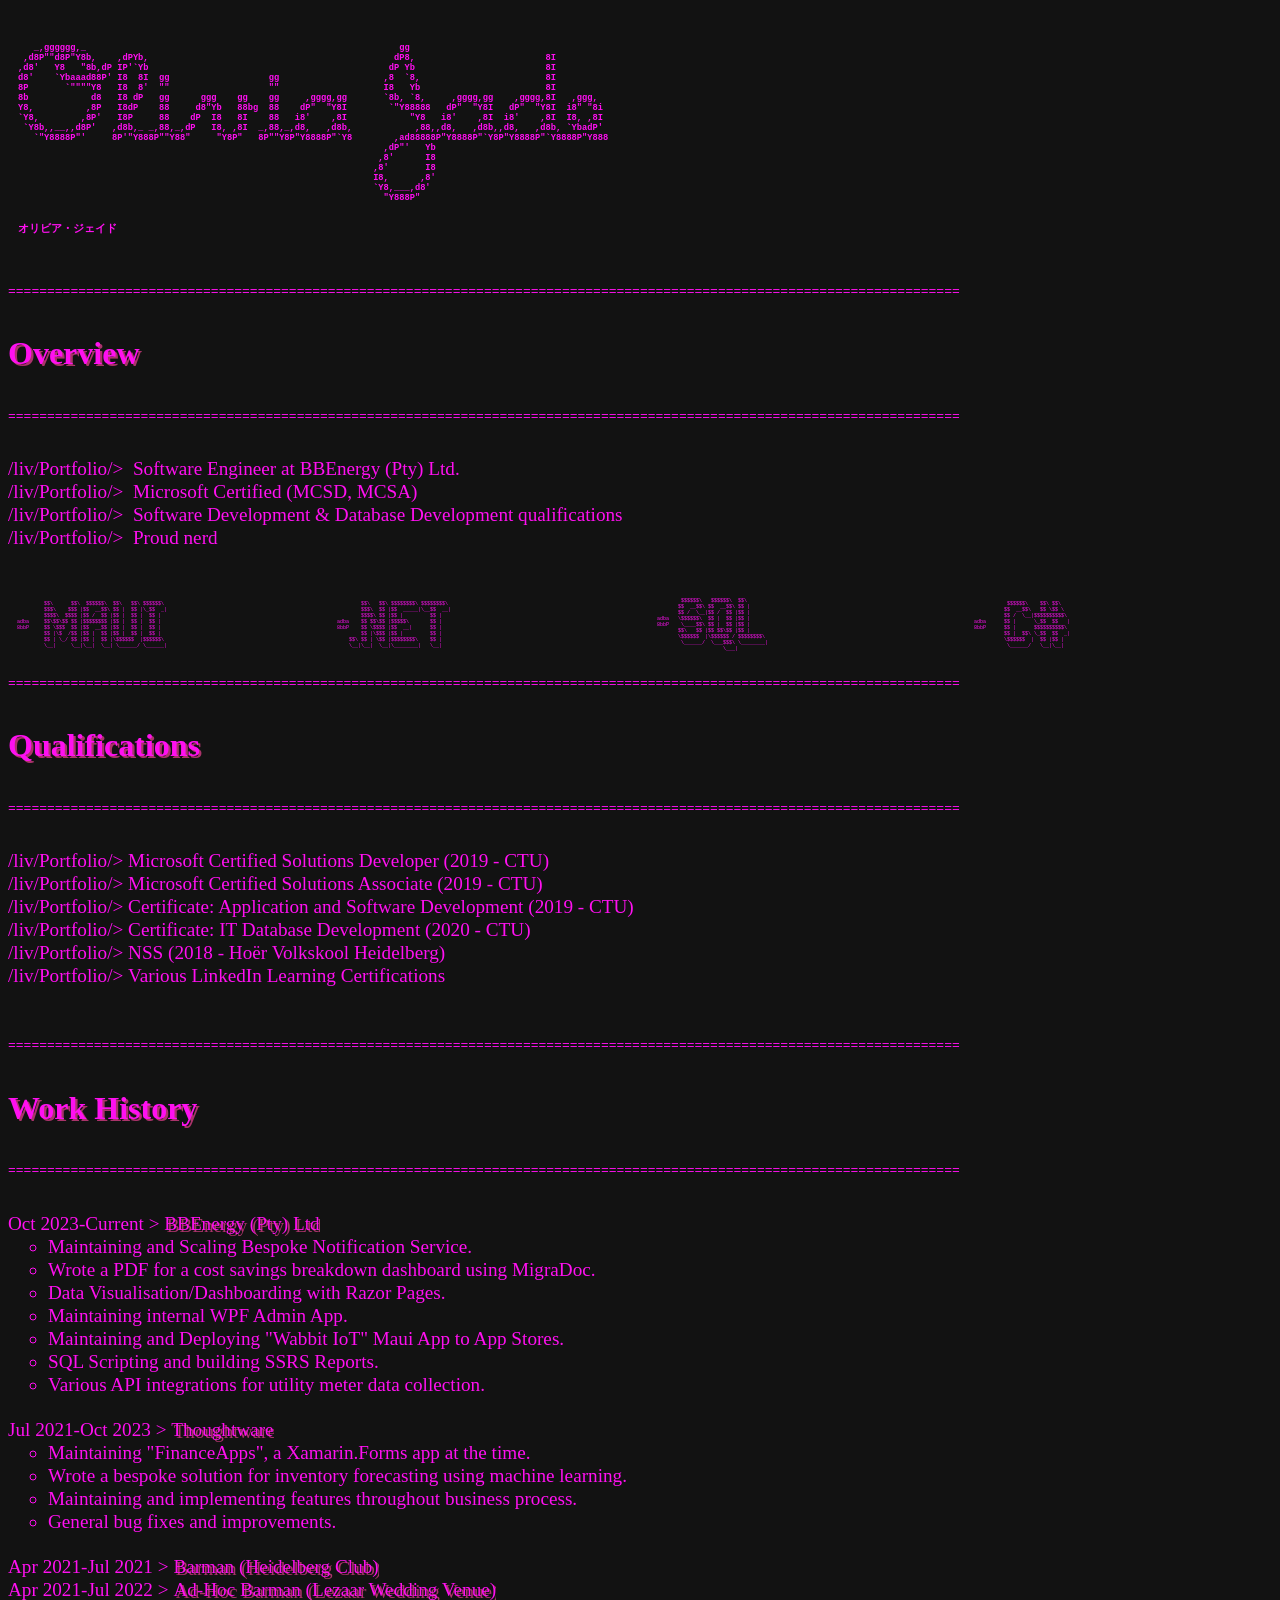
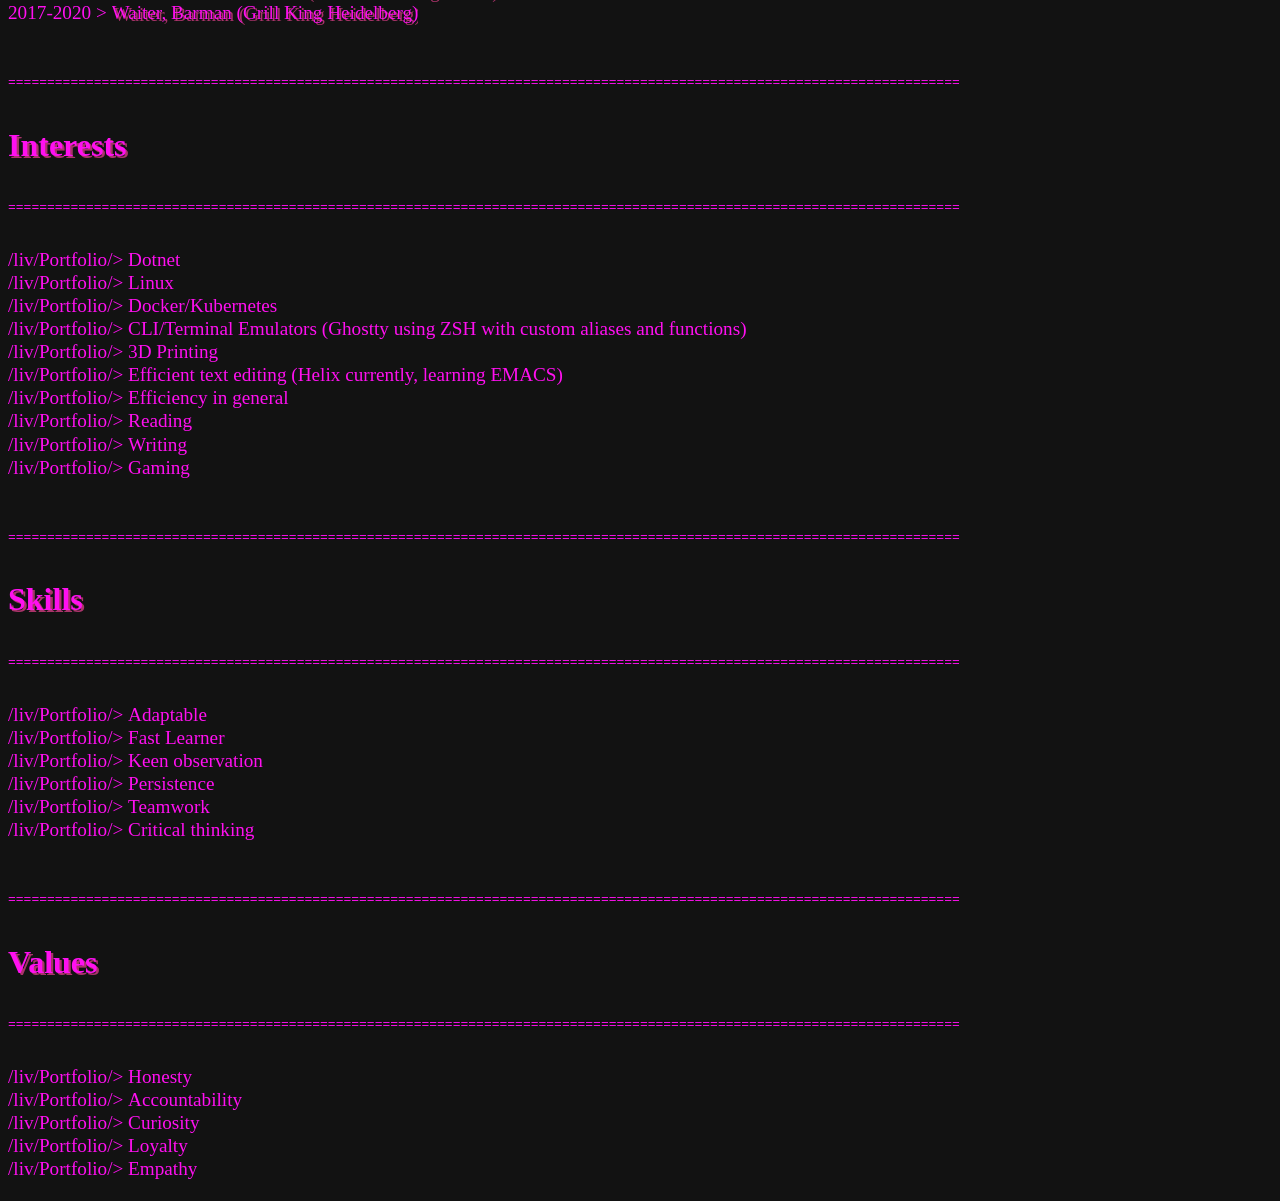
==== index.html @ 60d25ec3 "Updated Portfolio" ====
<html xmlns="http://www.w3.org/1999/html">
  <meta charset="utf-8">
  <head>
      <link rel="stylesheet" type="text/css" href="Styles/styles.css">
  </head>
  <body>
  <div class=headerDiv>
      <h6>
          <pre>
   _,gggggg,_                                                            gg                                      
 ,d8P""d8P"Y8b,    ,dPYb,                                               dP8,                         8I          
,d8'   Y8   "8b,dP IP'`Yb                                              dP Yb                         8I          
d8'    `Ybaaad88P' I8  8I  gg                   gg                    ,8  `8,                        8I          
8P       `""""Y8   I8  8'  ""                   ""                    I8   Yb                        8I          
8b            d8   I8 dP   gg      ggg    gg    gg     ,gggg,gg       `8b, `8,     ,gggg,gg    ,gggg,8I   ,ggg,  
Y8,          ,8P   I8dP    88     d8"Yb   88bg  88    dP"  "Y8I        `"Y88888   dP"  "Y8I   dP"  "Y8I  i8" "8i 
`Y8,        ,8P'   I8P     88    dP  I8   8I    88   i8'    ,8I            "Y8   i8'    ,8I  i8'    ,8I  I8, ,8I 
 `Y8b,,__,,d8P'   ,d8b,_ _,88,_,dP   I8, ,8I  _,88,_,d8,   ,d8b,            ,88,,d8,   ,d8b,,d8,   ,d8b, `YbadP' 
   `"Y8888P"'     8P'"Y888P""Y88"     "Y8P"   8P""Y8P"Y8888P"`Y8        ,ad88888P"Y8888P"`Y8P"Y8888P"`Y8888P"Y888
                                                                      ,dP"'   Yb                                 
                                                                     ,8'      I8                                 
                                                                    ,8'       I8                                 
                                                                    I8,      ,8'                                 
                                                                    `Y8,___,d8'                                  
                                                                      "Y888P"                            
          </pre>
<div class="horizontalStackDiv">
   <label> オリビア・ジェイド</label>
</div>
</h6>
    </div>
    <pre>
==========================================================================================================================
        <h1>Overview</h1>
==========================================================================================================================
  </pre>
  <div>
      <ul class="ulMain">
          <li>  <span class="type" style="--i: 0;"><span>
            Software Engineer at BBEnergy (Pty) Ltd.
            </span></span>
          </li>
          <li>
             <span class="type" style="--i: 1;"><span>
               Microsoft Certified (MCSD, MCSA)
             </span></span>
          </li>
          <li>
             <span class="type" style="--i: 2;"><span>
               Software Development & Database Development qualifications
             </span></span>
          </li>
          <li>
              <span class="type" style="--i: 3;">
                  <span>
                      Proud nerd
                  </span>
              </span>
          </li>
      </ul>
  </div>
    </br>

    <div class="horizontalStackDiv">
        <pre style="font-size: 5px; width: 25vw">

            $$\      $$\  $$$$$$\  $$\   $$\ $$$$$$\ 
            $$$\    $$$ |$$  __$$\ $$ |  $$ |\_$$  _|
            $$$$\  $$$$ |$$ /  $$ |$$ |  $$ |  $$ |  
   adba     $$\$$\$$ $$ |$$$$$$$$ |$$ |  $$ |  $$ |  
   8bbP     $$ \$$$  $$ |$$  __$$ |$$ |  $$ |  $$ |  
            $$ |\$  /$$ |$$ |  $$ |$$ |  $$ |  $$ |  
            $$ | \_/ $$ |$$ |  $$ |\$$$$$$  |$$$$$$\ 
            \__|     \__|\__|  \__| \______/ \______|
        </pre>

        <pre style="font-size: 5px; width: 25vw">

           $$\   $$\ $$$$$$$$\ $$$$$$$$\ 
           $$$\  $$ |$$  _____|\__$$  __|
           $$$$\ $$ |$$ |         $$ |   
   adba    $$ $$\$$ |$$$$$\       $$ |   
   8bbP    $$ \$$$$ |$$  __|      $$ |   
           $$ |\$$$ |$$ |         $$ |   
       $$\ $$ | \$$ |$$$$$$$$\    $$ |   
       \__|\__|  \__|\________|   \__|   
        </pre>

        <pre style="font-size: 5px; width: 25vw">                 
           $$$$$$\   $$$$$$\  $$\       
          $$  __$$\ $$  __$$\ $$ |      
          $$ /  \__|$$ /  $$ |$$ |      
   adba   \$$$$$$\  $$ |  $$ |$$ |      
   8bbP    \____$$\ $$ |  $$ |$$ |      
          $$\   $$ |$$ $$\$$ |$$ |      
          \$$$$$$  |\$$$$$$ / $$$$$$$$\ 
           \______/  \___$$$\ \________|
                         \___|          
        </pre>
        <pre style="font-size: 5px; width: 25vw">

             $$$$$$\    $$\ $$\   
            $$  __$$\   $$ \$$ \  
            $$ /  \__|$$$$$$$$$$\ 
  adba      $$ |      \_$$  $$   |
  8bbP      $$ |      $$$$$$$$$$\ 
            $$ |  $$\ \_$$  $$  _|
            \$$$$$$  |  $$ |$$ |  
             \______/   \__|\__|  
        </pre>                                
    </div>
    </ br>
  <pre>
==========================================================================================================================
        <h1>Qualifications</h1>
==========================================================================================================================
  </pre>
  <div>
      <ul class="ulMain">
          <li><span class="type" style="--i: 5;"><span>Microsoft Certified Solutions Developer (2019 - CTU)</span></span></li>
          <li><span class="type" style="--i: 5;"><span>Microsoft Certified Solutions Associate (2019 - CTU)</span></span></li>
          <li><span class="type" style="--i: 5;"><span>Certificate: Application and Software Development (2019 - CTU)</span></span></li>
          <li><span class="type" style="--i: 5;"><span>Certificate: IT Database Development (2020 - CTU)</span></span></li>
          <li><span class="type" style="--i: 5;"><span>NSS (2018 - Hoër Volkskool Heidelberg)</span></span></li>
          <li><span class="type" style="--i: 5;"><span>Various LinkedIn Learning Certifications</span></span></li>
      </ul>
  </div>
  </br>
  <pre>
==========================================================================================================================
        <h1>Work History</h1>
==========================================================================================================================
  </pre>
  <div>
      <ul class="ulWorkHistory">
          <li style="--w: 'Oct 2023-Current >'; --i: 5">
              <span class="type"><span style="text-shadow: 2.4px 2.4px #AA336A;">BBEnergy (Pty) Ltd</span></span>
              </br>
              <ul style="align-items: center">
                  <li style="--w: ''; --i: 5"><span class="type"><span>Maintaining and Scaling Bespoke Notification Service.</span></span></li>
                  <li style="--w: ''; --i: 5"><span class="type"><span>Wrote a PDF for a cost savings breakdown dashboard using MigraDoc.</span></span></li>
                  <li style="--w: ''; --i: 5"><span class="type"><span>Data Visualisation/Dashboarding with Razor Pages.</span></span></li>
                  <li style="--w: ''; --i: 5"><span class="type"><span>Maintaining internal WPF Admin App.</span></span></li>
                  <li style="--w: ''; --i: 5"><span class="type"><span>Maintaining and Deploying "Wabbit IoT" Maui App to App Stores.</span></span></li>
                  <li style="--w: ''; --i: 5"><span class="type"><span>SQL Scripting and building SSRS Reports.</span></span></li>
                  <li style="--w: ''; --i: 5"><span class="type"><span>Various API integrations for utility meter data collection.</span></span></li>
              </ul>
          </li>
          </br>
          <li style="--w: 'Jul 2021-Oct 2023 >'; --i: 5">
              <span class="type"><span style="text-shadow: 2.4px 2.4px #AA336A;">Thoughtware</span></span>
              </br>
              <ul style="align-items: center">
                  <li style="--w: ''; --i: 5"><span class="type"><span>Maintaining "FinanceApps", a Xamarin.Forms app at the time.</span></span></li>
                  <li style="--w: ''; --i: 5"><span class="type"><span>Wrote a bespoke solution for inventory forecasting using machine learning.</span></span></li>
                  <li style="--w: ''; --i: 5"><span class="type"><span>Maintaining and implementing features throughout business process.</span></span></li>
                  <li style="--w: ''; --i: 5"><span class="type"><span>General bug fixes and improvements.</span></span></li>
              </ul>
          </li>
          </br>
          <li style="--w: 'Apr 2021-Jul 2021 >'; --i: 5">
              <span class="type"><span style="text-shadow: 2.4px 2.4px #AA336A;">Barman (Heidelberg Club)</span></span>
          </li>
          <li style="--w: 'Apr 2021-Jul 2022 >'; --i: 5">
              <span class="type"><span style="text-shadow: 2.4px 2.4px #AA336A;">Ad-Hoc Barman (Lezaar Wedding Venue)</span></span>
          </li>
          <li style="--w: '2017-2020 >'; --i: 5">
              <span class="type"><span style="text-shadow: 2.4px 2.4px #AA336A;">Waiter, Barman (Grill King Heidelberg)</span></span>
          </li>
        </ul>

  </div>
  </br>
  <pre>
==========================================================================================================================
        <h1>Interests</h1>
==========================================================================================================================
  </pre>
  <div>
      <ul class="ulMain">
          <li><span class="type" style="--i: 4;"><span>Dotnet</span></span></li>
          <li><span class="type" style="--i: 4;"><span>Linux</span></span></li>
          <li><span class="type" style="--i: 4;"><span>Docker/Kubernetes</span></span></li>
          <li><span class="type" style="--i: 4;"><span>CLI/Terminal Emulators (Ghostty using ZSH with custom aliases and functions)</span></span></li>
          <li><span class="type" style="--i: 4;"><span>3D Printing</span></span></li>
          <li><span class="type" style="--i: 4;"><span>Efficient text editing (Helix currently, learning EMACS)</span></span></li>
          <li><span class="type" style="--i: 4;"><span>Efficiency in general</span></span></li>
          <li><span class="type" style="--i: 4;"><span>Reading</span></span></li>
          <li><span class="type" style="--i: 4;"><span>Writing</span></span></li>
          <li><span class="type" style="--i: 4;"><span>Gaming</span></span></li>
      </ul>
  </div>
  </br>
    <pre>
==========================================================================================================================
        <h1>Skills</h1>
==========================================================================================================================
  </pre>
  <div>
      <ul class="ulMain">
          <li><span class="type" style="--i: 5;"><span>Adaptable</span></span></li>
          <li><span class="type" style="--i: 5;"><span>Fast Learner</span></span></li>
          <li><span class="type" style="--i: 5;"><span>Keen observation</span></span></li>
          <li><span class="type" style="--i: 5;"><span>Persistence</span></span></li>
          <li><span class="type" style="--i: 5;"><span>Teamwork</span></span></li>
          <li><span class="type" style="--i: 5;"><span>Critical thinking</span></span></li>
      </ul>
  </div>
<br/>
  <pre>
==========================================================================================================================
        <h1>Values</h1>
==========================================================================================================================
  </pre>
  <div>
      <ul class="ulMain">
          <li><span class="type" style="--i: 5;"><span>Honesty</span></span></li>
          <li><span class="type" style="--i: 5;"><span>Accountability</span></span></li>
          <li><span class="type" style="--i: 5;"><span>Curiosity</span></span></li>
          <li><span class="type" style="--i: 5;"><span>Loyalty</span></span></li>
          <li><span class="type" style="--i: 5;"><span>Empathy</span></span></li>
      </ul>
  </div>
  </body>
</html>
---- Styles/styles.css ----
@font-face {
    font-family: dotoBold;
    src: url(Fonts/Doto_Rounded-Bold.ttf);
}

body{
    background-color: #121212;
    color: #FF10F0;
}

h1{
    
    font-family: dotoBold;
    text-shadow: 2.3px 2.3px #AA336A;
}

h6{
    font-family: dotoBold;
   // text-shadow: 5px 5px #AA336A;
}
.ulMain {
    list-style-type: none;
    padding-left: 0;
    font-size: larger;
    font-family: dotoBold
}

.ulMain li::before {
    content: "/liv/Portfolio/> ";
    font-family: dotoBold
}
.ulWorkHistory {
    list-style-type: none;
    padding-left: 0;
    font-size: larger;
    font-family: dotoBold

}

.ulWorkHistory li::before {
    content: var(--w);
    font-family: dotoBold
}

.headerDiv{
    padding: 10px;
}

.horizontalStackDiv{
    display: flex;
    flex-direction: row;
    align-content: center;
    align-items: center;
    width: 100vw;
}

.type {
    display:inline-flex;
}

.type span {
    word-break: break-all;
    height: 1.2em;
    width:0%;
    overflow: hidden;
    animation:t 2s linear forwards;
    animation-delay: calc(var(--i) * 1s);
}
.type span:before {
    content:" ";
    display:inline-block;
}

@keyframes t{
    90%,100% {width:100%}
}
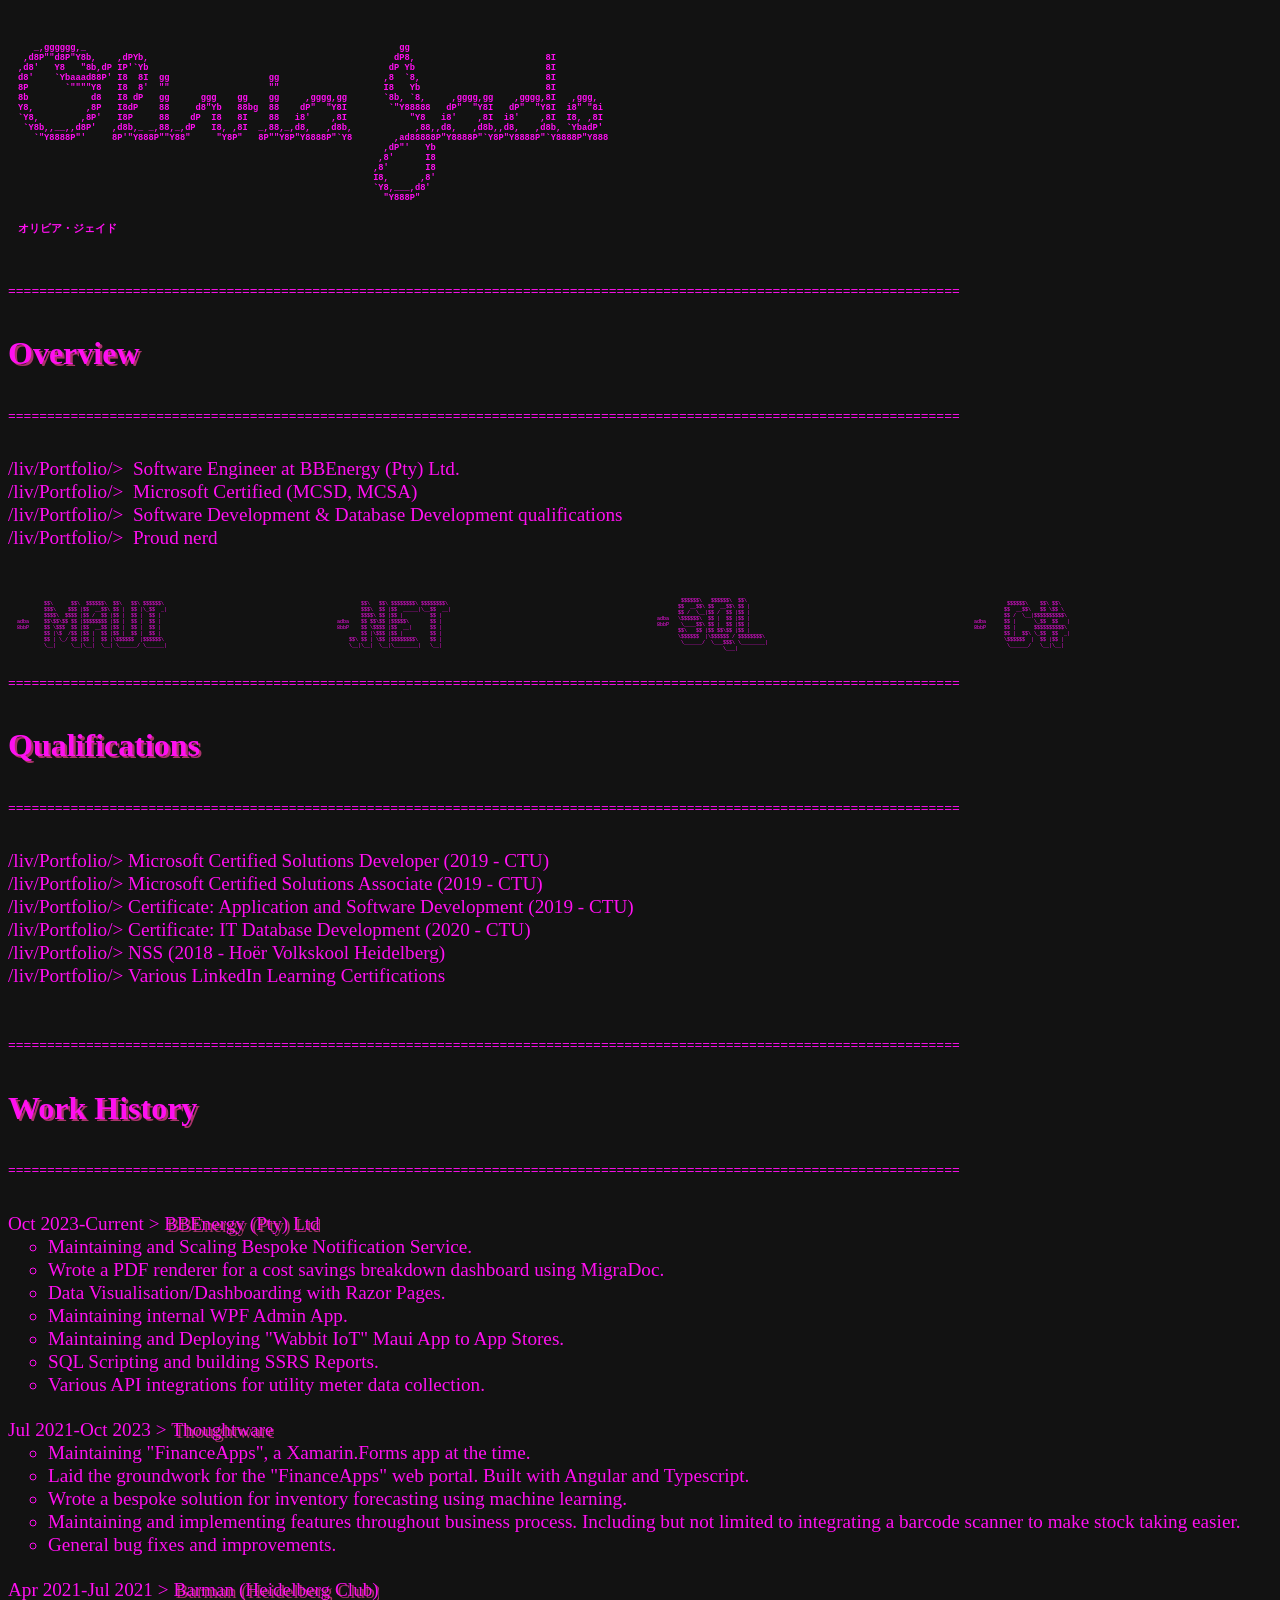
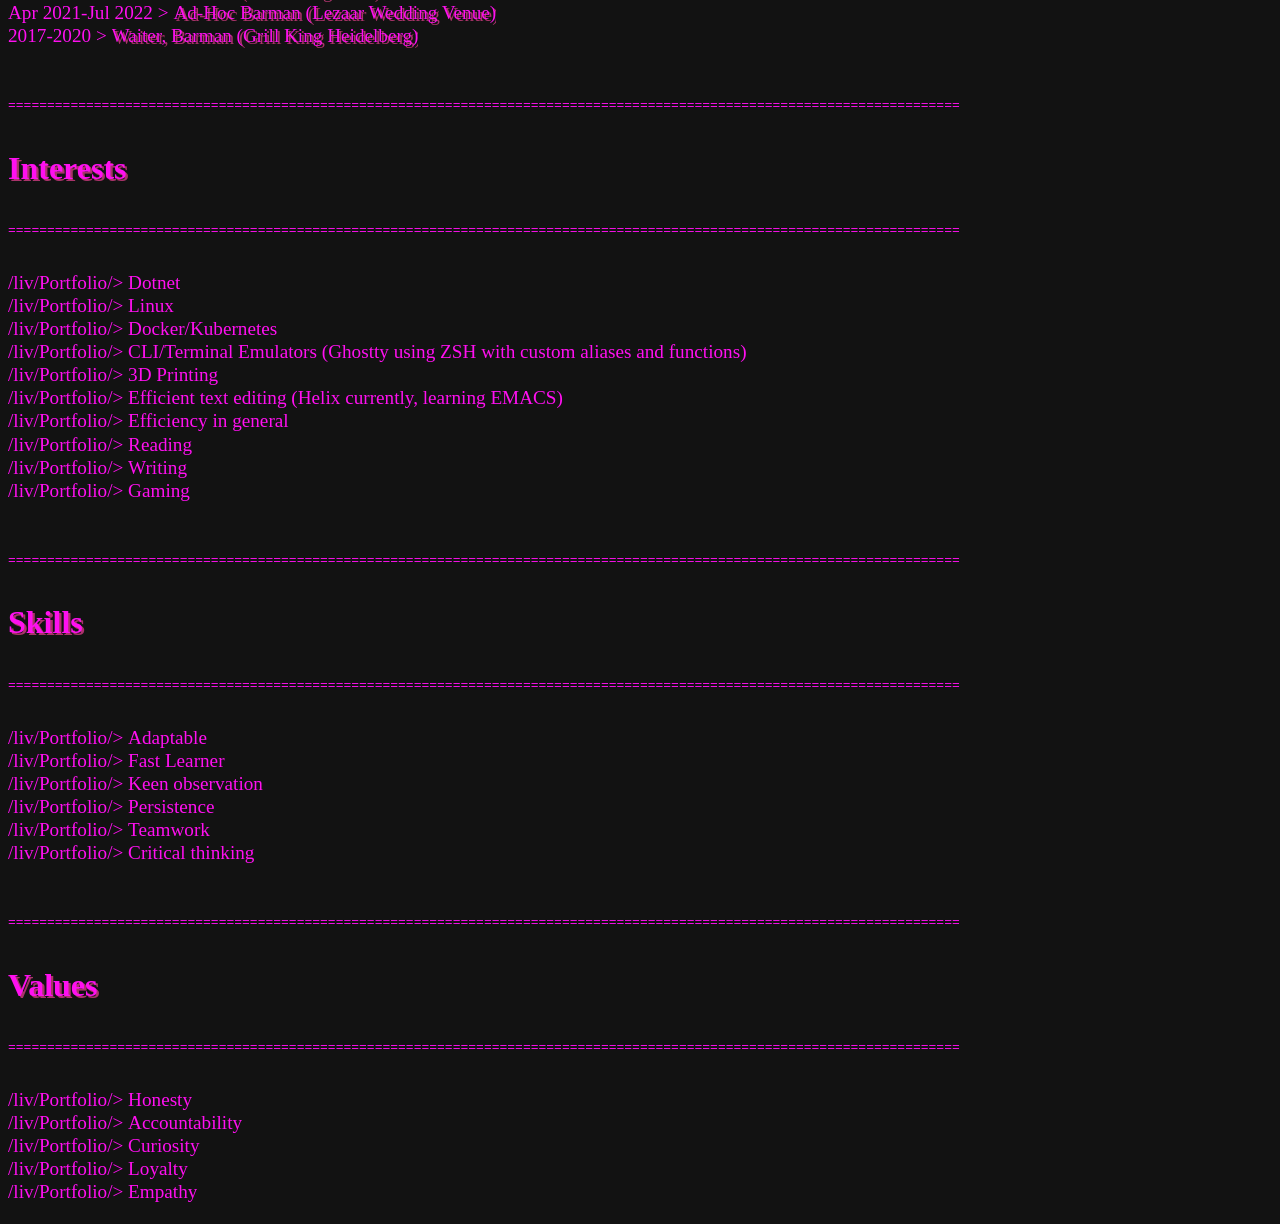
==== commit a738557a: "Updates" ====
--- a/index.html
+++ b/index.html
@@ -138,7 +138,7 @@
               </br>
               <ul style="align-items: center">
                   <li style="--w: ''; --i: 5"><span class="type"><span>Maintaining and Scaling Bespoke Notification Service.</span></span></li>
-                  <li style="--w: ''; --i: 5"><span class="type"><span>Wrote a PDF for a cost savings breakdown dashboard using MigraDoc.</span></span></li>
+                  <li style="--w: ''; --i: 5"><span class="type"><span>Wrote a PDF renderer for a cost savings breakdown dashboard using MigraDoc.</span></span></li>
                   <li style="--w: ''; --i: 5"><span class="type"><span>Data Visualisation/Dashboarding with Razor Pages.</span></span></li>
                   <li style="--w: ''; --i: 5"><span class="type"><span>Maintaining internal WPF Admin App.</span></span></li>
                   <li style="--w: ''; --i: 5"><span class="type"><span>Maintaining and Deploying "Wabbit IoT" Maui App to App Stores.</span></span></li>
@@ -152,8 +152,9 @@
               </br>
               <ul style="align-items: center">
                   <li style="--w: ''; --i: 5"><span class="type"><span>Maintaining "FinanceApps", a Xamarin.Forms app at the time.</span></span></li>
+                  <li style="--w: ''; --i: 5"><span class="type"><span>Laid the groundwork for the "FinanceApps" web portal. Built with Angular and Typescript.</span></span></li>
                   <li style="--w: ''; --i: 5"><span class="type"><span>Wrote a bespoke solution for inventory forecasting using machine learning.</span></span></li>
-                  <li style="--w: ''; --i: 5"><span class="type"><span>Maintaining and implementing features throughout business process.</span></span></li>
+                  <li style="--w: ''; --i: 5"><span class="type"><span>Maintaining and implementing features throughout business process. Including but not limited to integrating a barcode scanner to make stock taking easier.</span></span></li>
                   <li style="--w: ''; --i: 5"><span class="type"><span>General bug fixes and improvements.</span></span></li>
               </ul>
           </li>
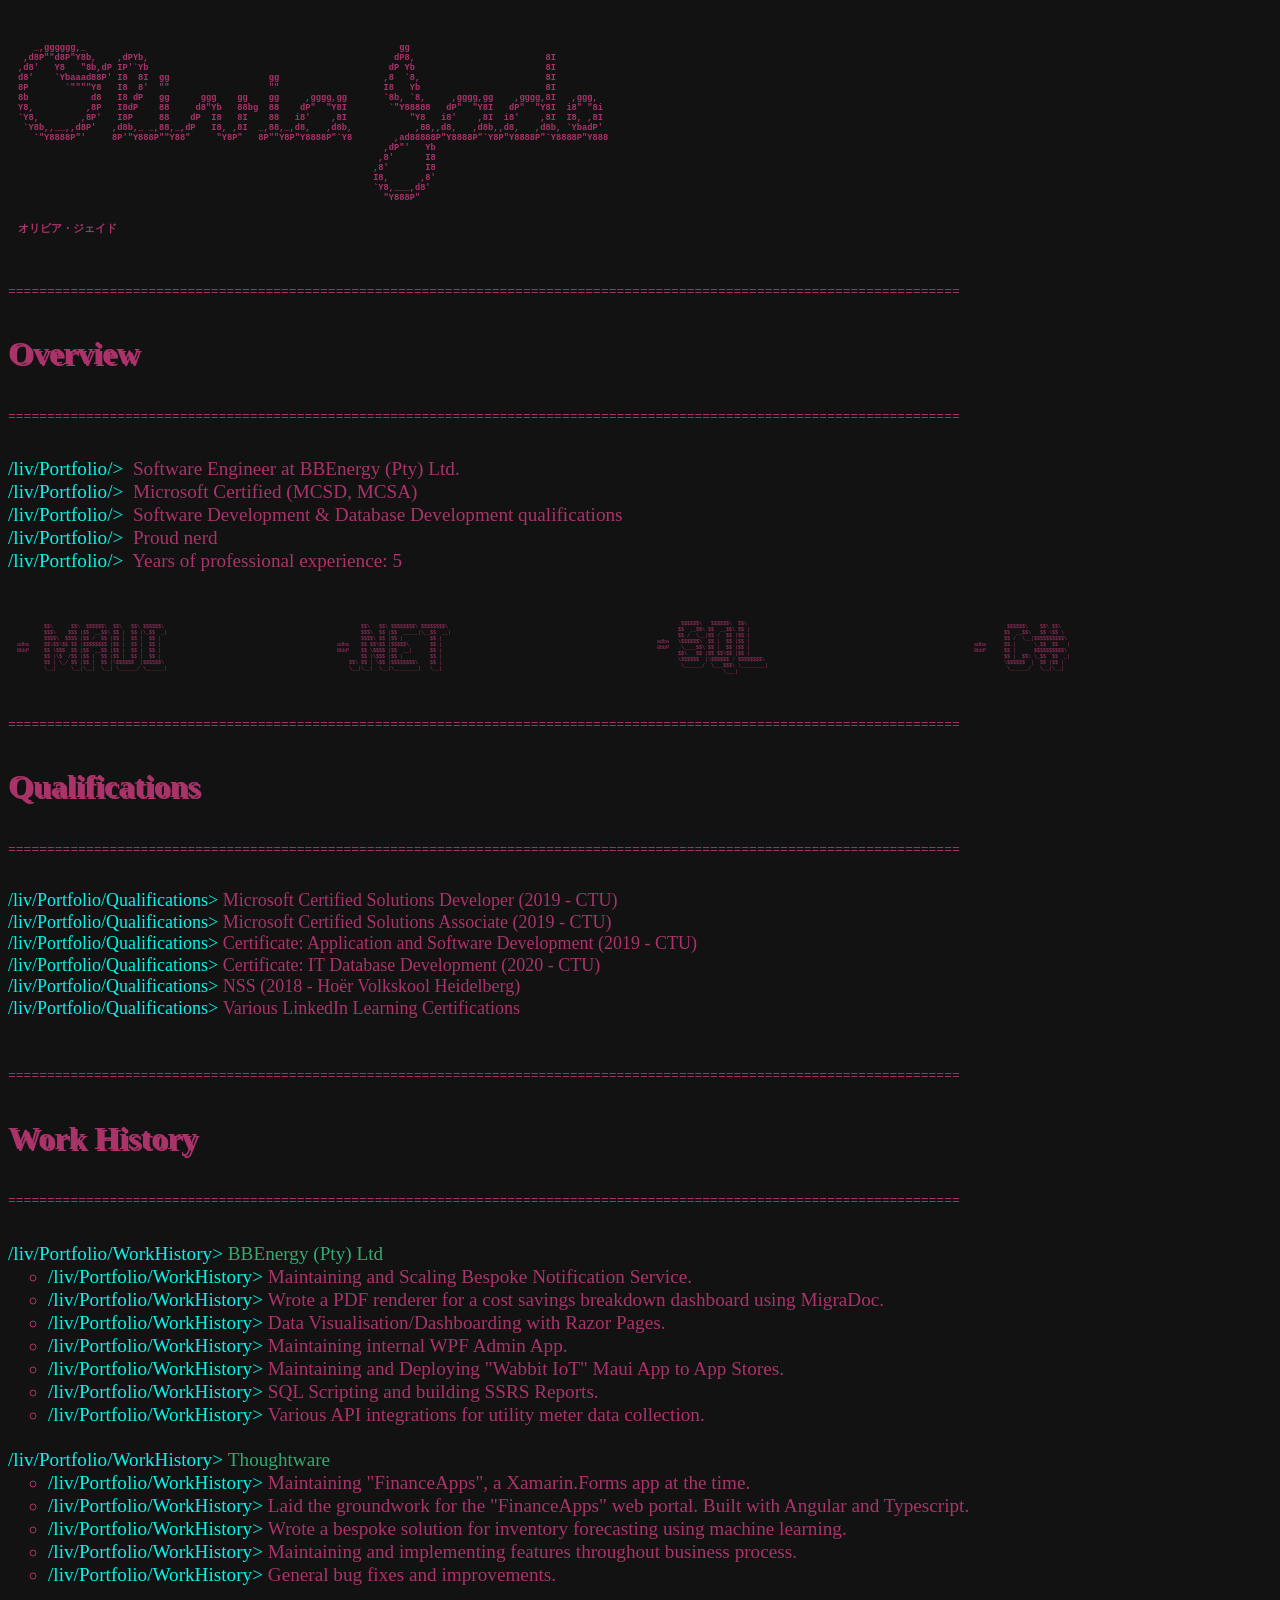
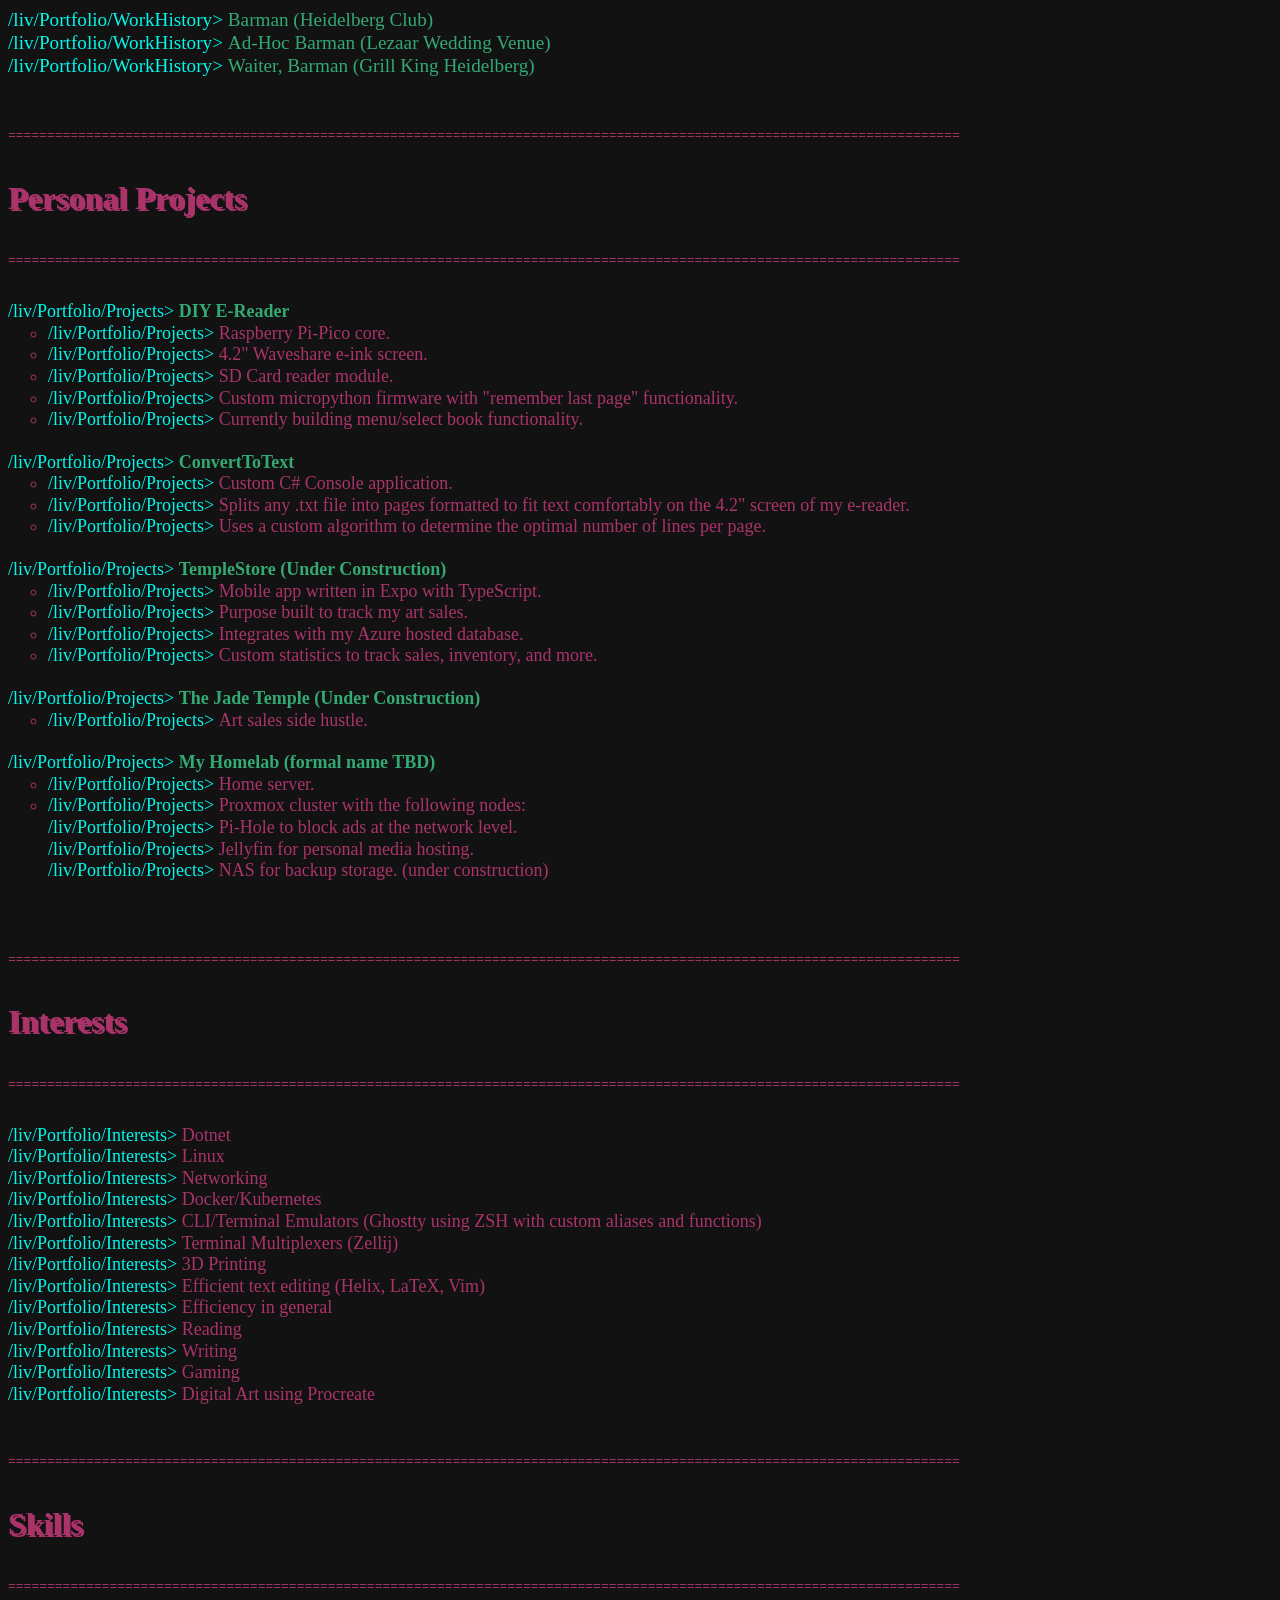
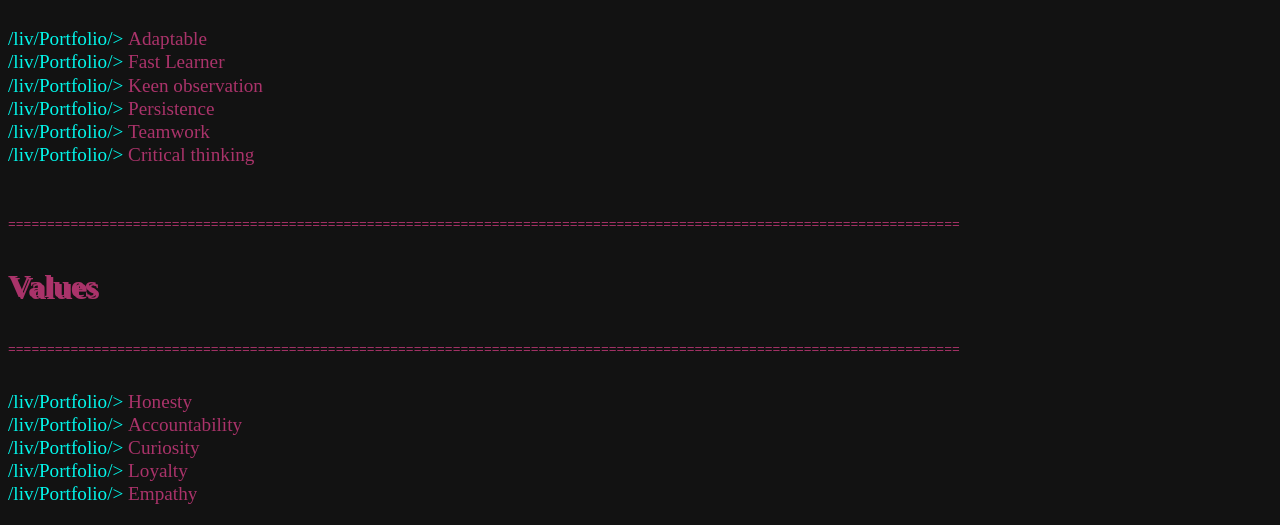
==== commit e2cb2f02: "Styling and info updates" ====
--- a/index.html
+++ b/index.html
@@ -2,6 +2,8 @@
   <meta charset="utf-8">
   <head>
       <link rel="stylesheet" type="text/css" href="Styles/styles.css">
+      <script src="Scripts/functions.js" defer></script>
+      
   </head>
   <body>
   <div class=headerDiv>
@@ -57,6 +59,11 @@
                   </span>
               </span>
           </li>
+          <li>
+              <span class="type" style="--i: 3;"><span>
+                  Years of professional experience: <span id="yearsExp"></span>
+              </span></span>
+          </li>
       </ul>
   </div>
     </br>
@@ -109,14 +116,14 @@
              \______/   \__|\__|  
         </pre>                                
     </div>
-    </ br>
+    <br/>
   <pre>
 ==========================================================================================================================
         <h1>Qualifications</h1>
 ==========================================================================================================================
   </pre>
   <div>
-      <ul class="ulMain">
+      <ul class="ulQualifications">
           <li><span class="type" style="--i: 5;"><span>Microsoft Certified Solutions Developer (2019 - CTU)</span></span></li>
           <li><span class="type" style="--i: 5;"><span>Microsoft Certified Solutions Associate (2019 - CTU)</span></span></li>
           <li><span class="type" style="--i: 5;"><span>Certificate: Application and Software Development (2019 - CTU)</span></span></li>
@@ -134,7 +141,7 @@
   <div>
       <ul class="ulWorkHistory">
           <li style="--w: 'Oct 2023-Current >'; --i: 5">
-              <span class="type"><span style="text-shadow: 2.4px 2.4px #AA336A;">BBEnergy (Pty) Ltd</span></span>
+              <span class="type"><span style="color: #33aa73 !important;">BBEnergy (Pty) Ltd</span></span>
               </br>
               <ul style="align-items: center">
                   <li style="--w: ''; --i: 5"><span class="type"><span>Maintaining and Scaling Bespoke Notification Service.</span></span></li>
@@ -148,25 +155,25 @@
           </li>
           </br>
           <li style="--w: 'Jul 2021-Oct 2023 >'; --i: 5">
-              <span class="type"><span style="text-shadow: 2.4px 2.4px #AA336A;">Thoughtware</span></span>
+              <span class="type"><span style="color: #33aa73 !important;">Thoughtware</span></span>
               </br>
               <ul style="align-items: center">
                   <li style="--w: ''; --i: 5"><span class="type"><span>Maintaining "FinanceApps", a Xamarin.Forms app at the time.</span></span></li>
                   <li style="--w: ''; --i: 5"><span class="type"><span>Laid the groundwork for the "FinanceApps" web portal. Built with Angular and Typescript.</span></span></li>
                   <li style="--w: ''; --i: 5"><span class="type"><span>Wrote a bespoke solution for inventory forecasting using machine learning.</span></span></li>
-                  <li style="--w: ''; --i: 5"><span class="type"><span>Maintaining and implementing features throughout business process. Including but not limited to integrating a barcode scanner to make stock taking easier.</span></span></li>
+                  <li style="--w: ''; --i: 5"><span class="type"><span>Maintaining and implementing features throughout business process.</span></span></li>
                   <li style="--w: ''; --i: 5"><span class="type"><span>General bug fixes and improvements.</span></span></li>
               </ul>
           </li>
           </br>
           <li style="--w: 'Apr 2021-Jul 2021 >'; --i: 5">
-              <span class="type"><span style="text-shadow: 2.4px 2.4px #AA336A;">Barman (Heidelberg Club)</span></span>
+              <span class="type"><span style="color: #33aa73 !important;">Barman (Heidelberg Club)</span></span>
           </li>
           <li style="--w: 'Apr 2021-Jul 2022 >'; --i: 5">
-              <span class="type"><span style="text-shadow: 2.4px 2.4px #AA336A;">Ad-Hoc Barman (Lezaar Wedding Venue)</span></span>
+              <span class="type"><span style="color: #33aa73 !important;">Ad-Hoc Barman (Lezaar Wedding Venue)</span></span>
           </li>
           <li style="--w: '2017-2020 >'; --i: 5">
-              <span class="type"><span style="text-shadow: 2.4px 2.4px #AA336A;">Waiter, Barman (Grill King Heidelberg)</span></span>
+              <span class="type"><span style="color: #33aa73 !important;">Waiter, Barman (Grill King Heidelberg)</span></span>
           </li>
         </ul>
 
@@ -174,21 +181,98 @@
   </br>
   <pre>
 ==========================================================================================================================
+        <h1>Personal Projects</h1>
+==========================================================================================================================
+  </pre>
+  <div>
+      <ul class="ulProjects">
+          <li>
+              <span class="type" style="--i: 4; font-weight: bold; color: #33aa73 !important;">
+                  <span>DIY E-Reader</span>
+              </span>
+              <ul>
+                  <li><span class="type" style="--i: 4;"><span>Raspberry Pi-Pico core.</span> </span></li>
+                  <li><span class="type" style="--i: 4;"><span>4.2" Waveshare e-ink screen.</span> </span></li>
+                  <li><span class="type" style="--i: 4;"><span>SD Card reader module.</span> </span></li>
+                  <li><span class="type" style="--i: 4;"><span>Custom micropython firmware with "remember last page" functionality.</span> </span></li>
+                  <li><span class="type" style="--i: 4;"><span>Currently building menu/select book functionality.</span></span> </span></li>
+              </ul>
+              <br/>
+          </li>
+          <li>
+              <span class="type" style="--i: 4; font-weight: bold; color: #33aa73 !important;">
+                  <span>ConvertToText</span>
+              </span>
+              <ul>
+                  <li><span class="type" style="--i: 4;"><span>Custom C# Console application.</span> </span></li>
+                  <li><span class="type" style="--i: 4;"><span>Splits any .txt file into pages formatted to fit text comfortably on the 4.2" screen of my e-reader.</span> </span></li>
+                  <li><span class="type" style="--i: 4;"><span>Uses a custom algorithm to determine the optimal number of lines per page.</span> </span></li>
+              </ul>
+              <br/>
+          </li>
+          <li>
+              <span class="type" style="--i: 4; font-weight: bold; color: #33aa73 !important;">
+                  <span>TempleStore (Under Construction)</span>
+              </span>
+              <ul>
+                  <li><span class="type" style="--i: 4;"><span>Mobile app written in Expo with TypeScript.</span> </span></li>
+                  <li><span class="type" style="--i: 4;"><span>Purpose built to track my art sales.</span> </span></li>
+                  <li><span class="type" style="--i: 4;"><span>Integrates with my Azure hosted database.</span> </span></li>
+                  <li><span class="type" style="--i: 4;"><span>Custom statistics to track sales, inventory, and more.</span> </span></li>
+              </ul>
+              <br/>
+          </li>
+          <li>
+              <span class="type" style="--i: 4; font-weight: bold; color: #33aa73 !important;">
+                  <span>The Jade Temple (Under Construction)</span>
+              </span>
+              <ul>
+                  <li><span class="type" style="--i: 4;"><span>Art sales side hustle.</span> </span></li>
+              </ul>
+              <br/>
+          </li>
+          <li>
+              <span class="type" style="--i: 4; font-weight: bold; color: #33aa73 !important;">
+                  <span>My Homelab (formal name TBD)</span>
+              </span>
+              <ul>
+                  <li><span class="type" style="--i: 4;"><span>Home server.</span> </span></li>
+                  <li>
+                      <span class="type" style="--i: 4;">
+                          <span>Proxmox cluster with the following nodes:</span> 
+                      </span>
+                      <ul class="ulHomeLab">
+                          <li><span class="type" style="--i: 4;"><span>Pi-Hole to block ads at the network level.</span> </span></li>
+                          <li><span class="type" style="--i: 4;"><span>Jellyfin for personal media hosting.</span> </span></li>
+                          <li><span class="type" style="--i: 4;"><span>NAS for backup storage. (under construction)</span> </span></li>
+                      </ul>
+                  </li>
+              </ul>
+              <br/>
+          </li>
+      </ul>
+  </div>
+  </br>
+  <pre>
+==========================================================================================================================
         <h1>Interests</h1>
 ==========================================================================================================================
   </pre>
   <div>
-      <ul class="ulMain">
+      <ul class="ulInterests">
           <li><span class="type" style="--i: 4;"><span>Dotnet</span></span></li>
           <li><span class="type" style="--i: 4;"><span>Linux</span></span></li>
+          <li><span class="type" style="--i: 4;"><span>Networking</span></span></li>
           <li><span class="type" style="--i: 4;"><span>Docker/Kubernetes</span></span></li>
           <li><span class="type" style="--i: 4;"><span>CLI/Terminal Emulators (Ghostty using ZSH with custom aliases and functions)</span></span></li>
+          <li><span class="type" style="--i: 4;"><span>Terminal Multiplexers (Zellij)</span></span></li>
           <li><span class="type" style="--i: 4;"><span>3D Printing</span></span></li>
-          <li><span class="type" style="--i: 4;"><span>Efficient text editing (Helix currently, learning EMACS)</span></span></li>
+          <li><span class="type" style="--i: 4;"><span>Efficient text editing (Helix, LaTeX, Vim)</span></span></li>
           <li><span class="type" style="--i: 4;"><span>Efficiency in general</span></span></li>
           <li><span class="type" style="--i: 4;"><span>Reading</span></span></li>
           <li><span class="type" style="--i: 4;"><span>Writing</span></span></li>
           <li><span class="type" style="--i: 4;"><span>Gaming</span></span></li>
+          <li><span class="type" style="--i: 4;"><span>Digital Art using Procreate</span></span></li>
       </ul>
   </div>
   </br>
@@ -222,5 +306,15 @@
           <li><span class="type" style="--i: 5;"><span>Empathy</span></span></li>
       </ul>
   </div>
+
+
+  <script>
+      window.onload = function () {
+          var currentDate = new Date();
+          var birthDate = new Date(2021, 7, 12);
+          var years = diff_years(currentDate, birthDate);
+          document.getElementById("yearsExp").innerHTML = years;
+      };
+  </script>
   </body>
 </html>
--- a/Styles/styles.css
+++ b/Styles/styles.css
@@ -5,7 +5,7 @@
 
 body{
     background-color: #121212;
-    color: #FF10F0;
+    color: #AA336A;
 }
 
 h1{
@@ -16,7 +16,7 @@
 
 h6{
     font-family: dotoBold;
-   // text-shadow: 5px 5px #AA336A;
+   
 }
 .ulMain {
     list-style-type: none;
@@ -27,8 +27,62 @@
 
 .ulMain li::before {
     content: "/liv/Portfolio/> ";
+    font-family: dotoBold;
+    color: #03F7EB;
+}
+
+.ulHomeLab {
+    list-style-type: none;
+    padding-left: 0;
+    font-size: large;
     font-family: dotoBold
 }
+
+.ulHomeLab li::before {
+    content: "/liv/Portfolio/Homelab> ";
+    font-family: dotoBold;
+    color: #03F7EB;
+}
+
+.ulQualifications {
+    list-style-type: none;
+    padding-left: 0;
+    font-size: large;
+    font-family: dotoBold
+}
+
+.ulQualifications li::before {
+    content: "/liv/Portfolio/Qualifications> ";
+    font-family: dotoBold;
+    color: #03F7EB;
+}
+
+.ulProjects {
+    list-style-type: none;
+    padding-left: 0;
+    font-size: large;
+    font-family: dotoBold
+}
+
+.ulProjects li::before {
+    content: "/liv/Portfolio/Projects> ";
+    font-family: dotoBold;
+    color: #03F7EB;
+}
+
+.ulInterests {
+    list-style-type: none;
+    padding-left: 0;
+    font-size: large;
+    font-family: dotoBold
+}
+
+.ulInterests li::before {
+    content: "/liv/Portfolio/Interests> ";
+    font-family: dotoBold;
+    color: #03F7EB;
+}
+
 .ulWorkHistory {
     list-style-type: none;
     padding-left: 0;
@@ -38,7 +92,8 @@
 }
 
 .ulWorkHistory li::before {
-    content: var(--w);
+    content: "/liv/Portfolio/WorkHistory> ";
+    color: #03F7EB;
     font-family: dotoBold
 }
 
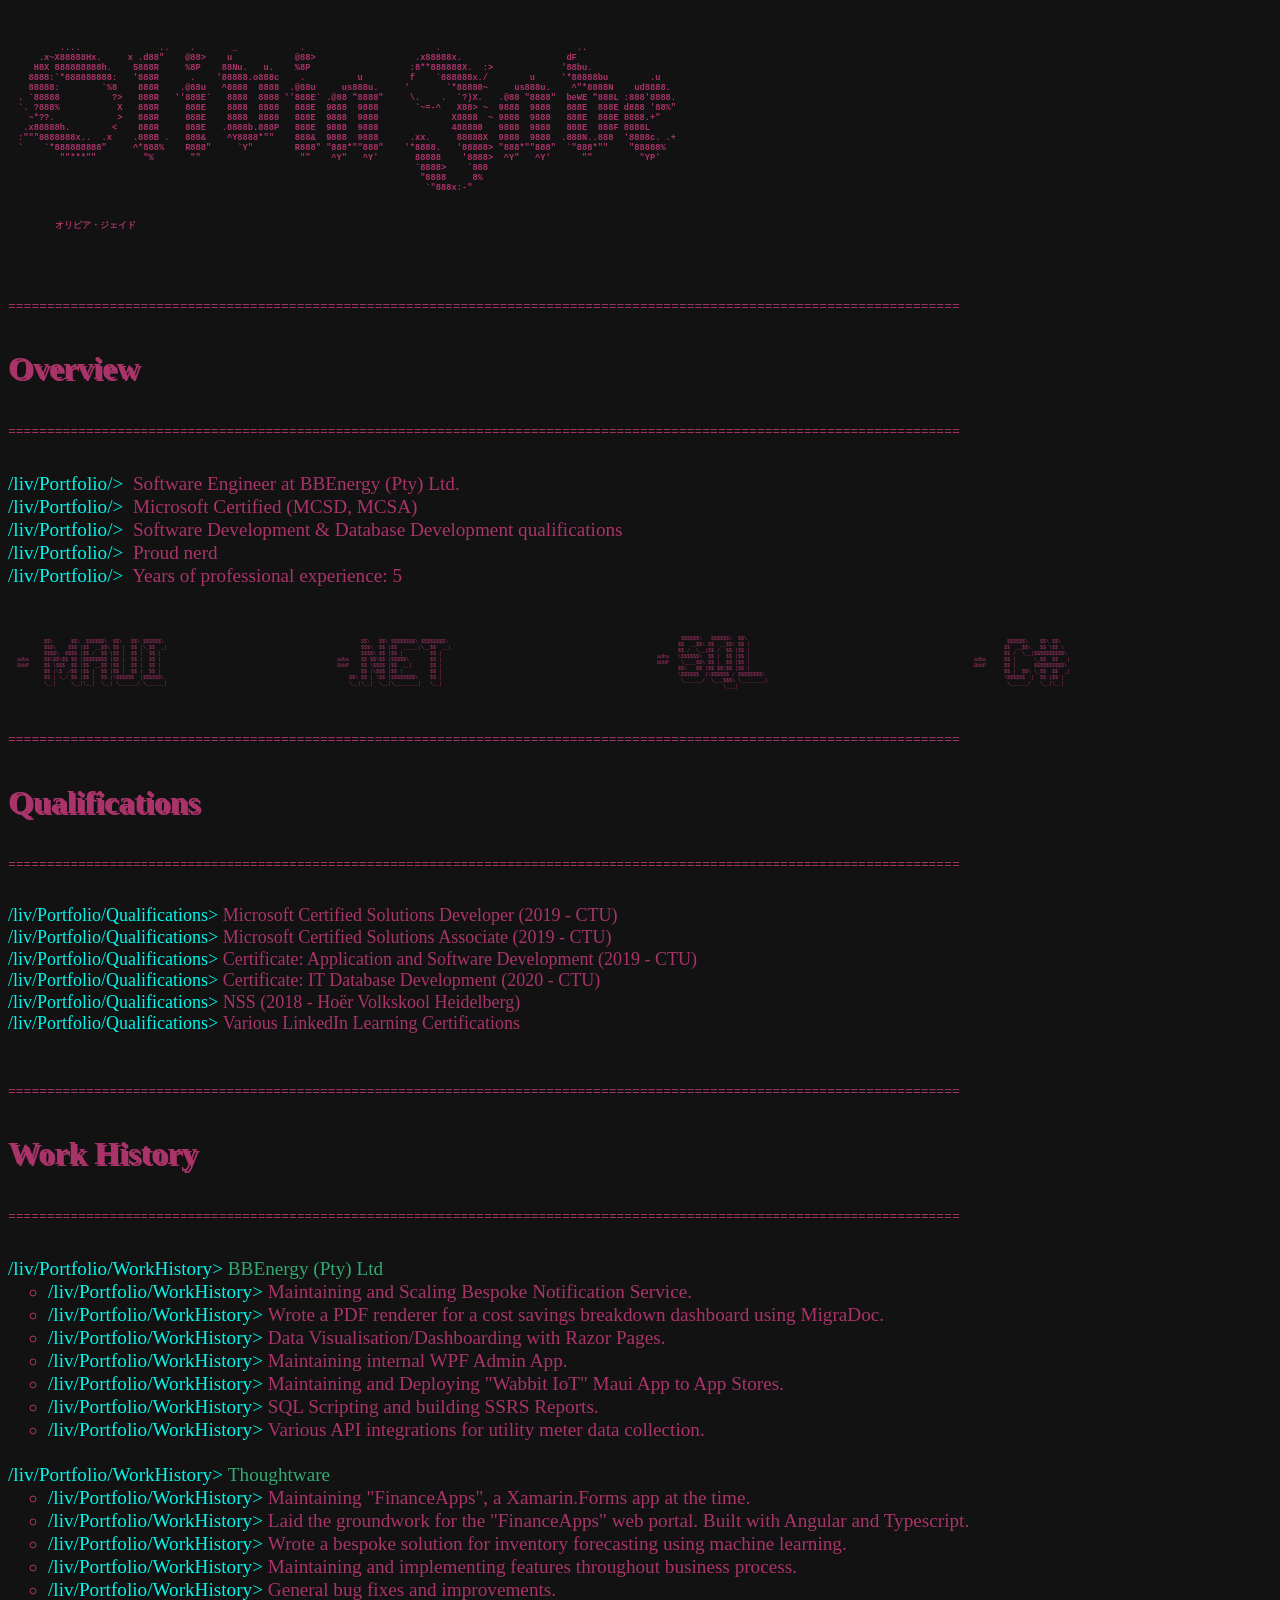
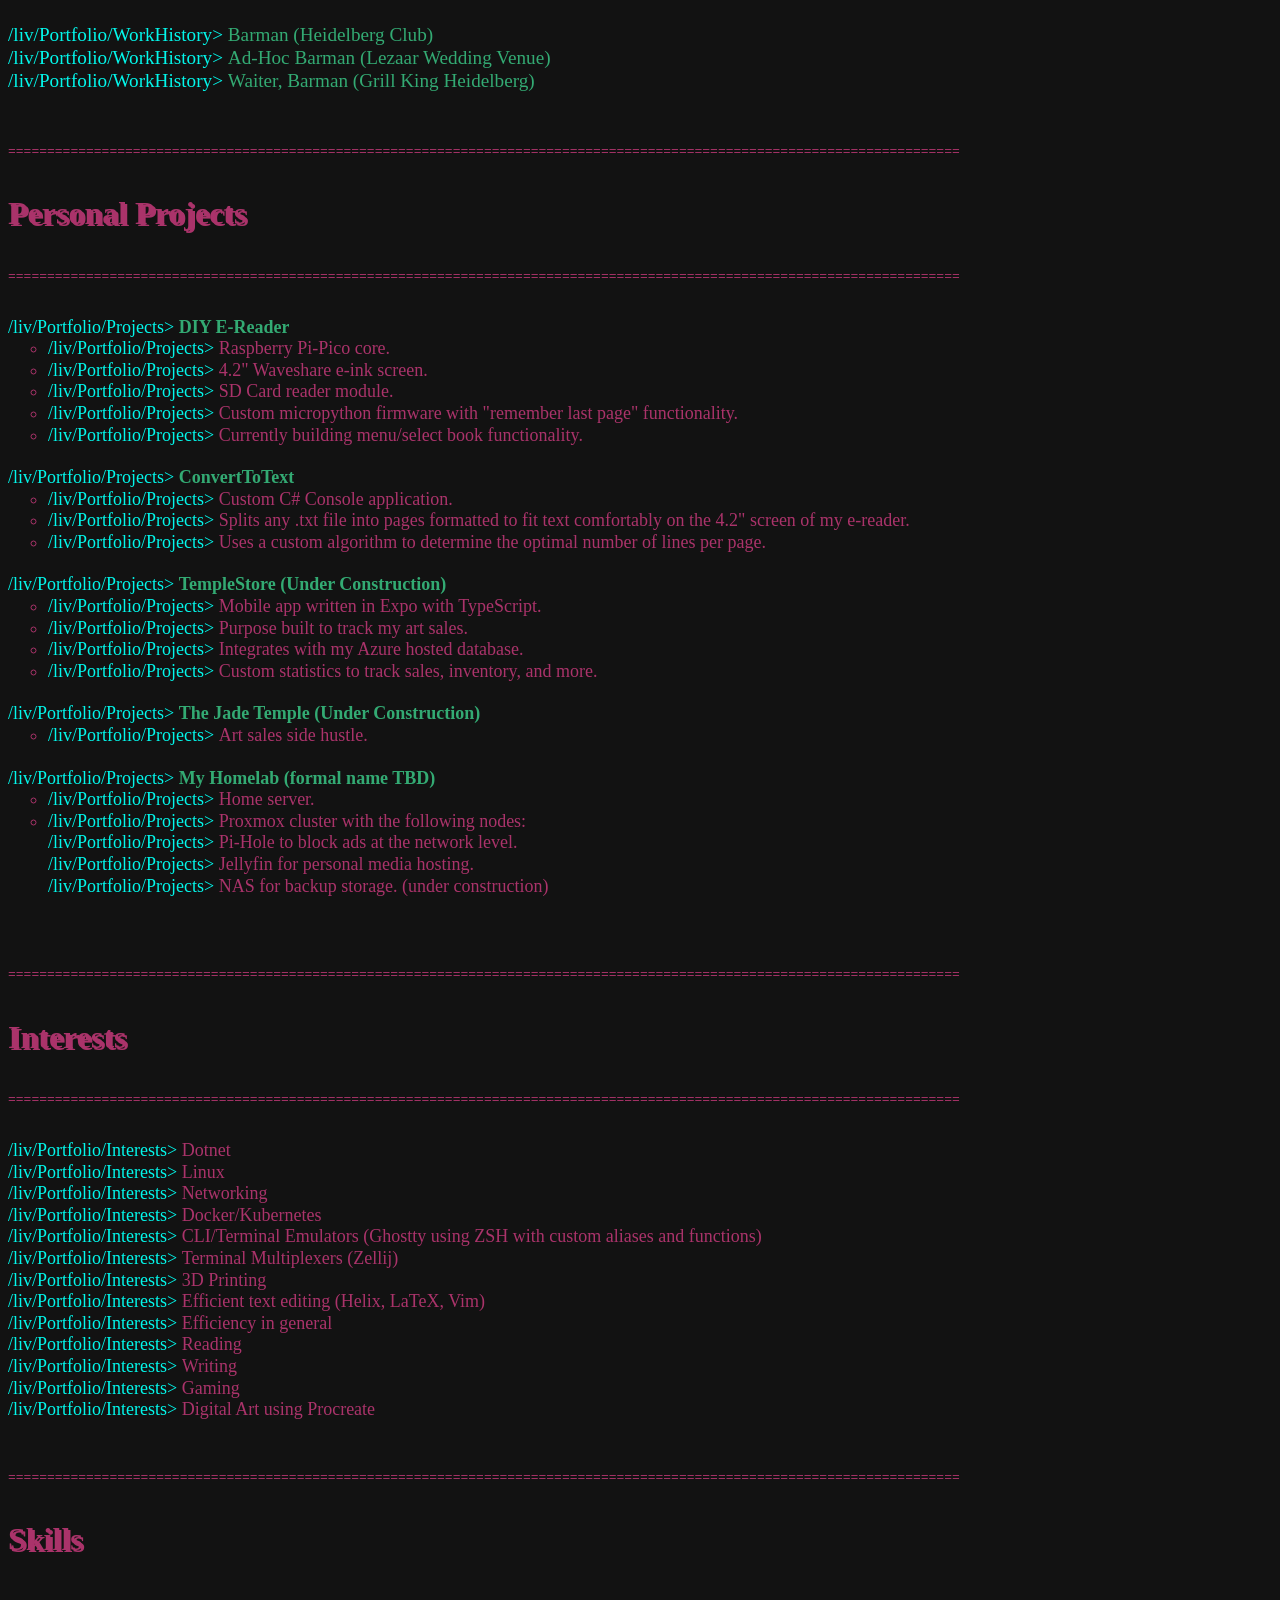
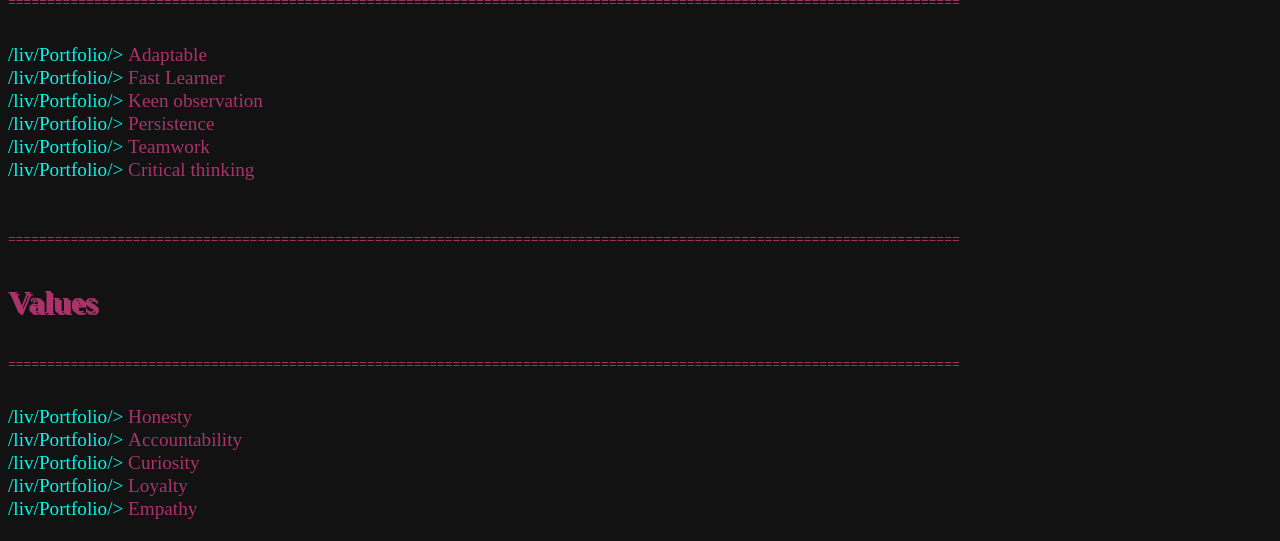
==== commit 339daefc: "Header update" ====
--- a/index.html
+++ b/index.html
@@ -9,25 +9,26 @@
   <div class=headerDiv>
       <h6>
           <pre>
-   _,gggggg,_                                                            gg                                      
- ,d8P""d8P"Y8b,    ,dPYb,                                               dP8,                         8I          
-,d8'   Y8   "8b,dP IP'`Yb                                              dP Yb                         8I          
-d8'    `Ybaaad88P' I8  8I  gg                   gg                    ,8  `8,                        8I          
-8P       `""""Y8   I8  8'  ""                   ""                    I8   Yb                        8I          
-8b            d8   I8 dP   gg      ggg    gg    gg     ,gggg,gg       `8b, `8,     ,gggg,gg    ,gggg,8I   ,ggg,  
-Y8,          ,8P   I8dP    88     d8"Yb   88bg  88    dP"  "Y8I        `"Y88888   dP"  "Y8I   dP"  "Y8I  i8" "8i 
-`Y8,        ,8P'   I8P     88    dP  I8   8I    88   i8'    ,8I            "Y8   i8'    ,8I  i8'    ,8I  I8, ,8I 
- `Y8b,,__,,d8P'   ,d8b,_ _,88,_,dP   I8, ,8I  _,88,_,d8,   ,d8b,            ,88,,d8,   ,d8b,,d8,   ,d8b, `YbadP' 
-   `"Y8888P"'     8P'"Y888P""Y88"     "Y8P"   8P""Y8P"Y8888P"`Y8        ,ad88888P"Y8888P"`Y8P"Y8888P"`Y8888P"Y888
-                                                                      ,dP"'   Yb                                 
-                                                                     ,8'      I8                                 
-                                                                    ,8'       I8                                 
-                                                                    I8,      ,8'                                 
-                                                                    `Y8,___,d8'                                  
-                                                                      "Y888P"                            
+        ....               ..    .       _            .                         .                          ..                  
+    .x~X88888Hx.     x .d88"    @88>    u            @88>                   .x88888x.                    dF                    
+   H8X 888888888h.    5888R     %8P    88Nu.   u.    %8P                   :8**888888X.  :>             '88bu.                 
+  8888:`*888888888:   '888R      .    '88888.o888c    .          u         f    `888888x./        u     '*88888bu        .u    
+  88888:        `%8    888R    .@88u   ^8888  8888  .@88u     us888u.     '       `*88888~     us888u.    ^"*8888N    ud8888.  
+. `88888          ?>   888R   ''888E`   8888  8888 ''888E` .@88 "8888"     \.    .  `?)X.   .@88 "8888"  beWE "888L :888'8888. 
+`. ?888%           X   888R     888E    8888  8888   888E  9888  9888       `~=-^   X88> ~  9888  9888   888E  888E d888 '88%" 
+  ~*??.            >   888R     888E    8888  8888   888E  9888  9888              X8888  ~ 9888  9888   888E  888E 8888.+"    
+ .x88888h.        <    888R     888E   .8888b.888P   888E  9888  9888              488888   9888  9888   888E  888F 8888L      
+:"""8888888x..  .x    .888B .   888&    ^Y8888*""    888&  9888  9888      .xx.     88888X  9888  9888  .888N..888  '8888c. .+ 
+`    `*888888888"     ^*888%    R888"     `Y"        R888" "888*""888"    '*8888.   '88888> "888*""888"  `"888*""    "88888%   
+        ""***""         "%       ""                   ""    ^Y"   ^Y'       88888    '8888>  ^Y"   ^Y'      ""         "YP'    
+                                                                            `8888>    `888                                     
+                                                                             "8888     8%                                      
+                                                                              `"888x:-"                                                                
           </pre>
 <div class="horizontalStackDiv">
-   <label> オリビア・ジェイド</label>
+   <pre>
+       オリビア・ジェイド
+   </pre>
 </div>
 </h6>
     </div>
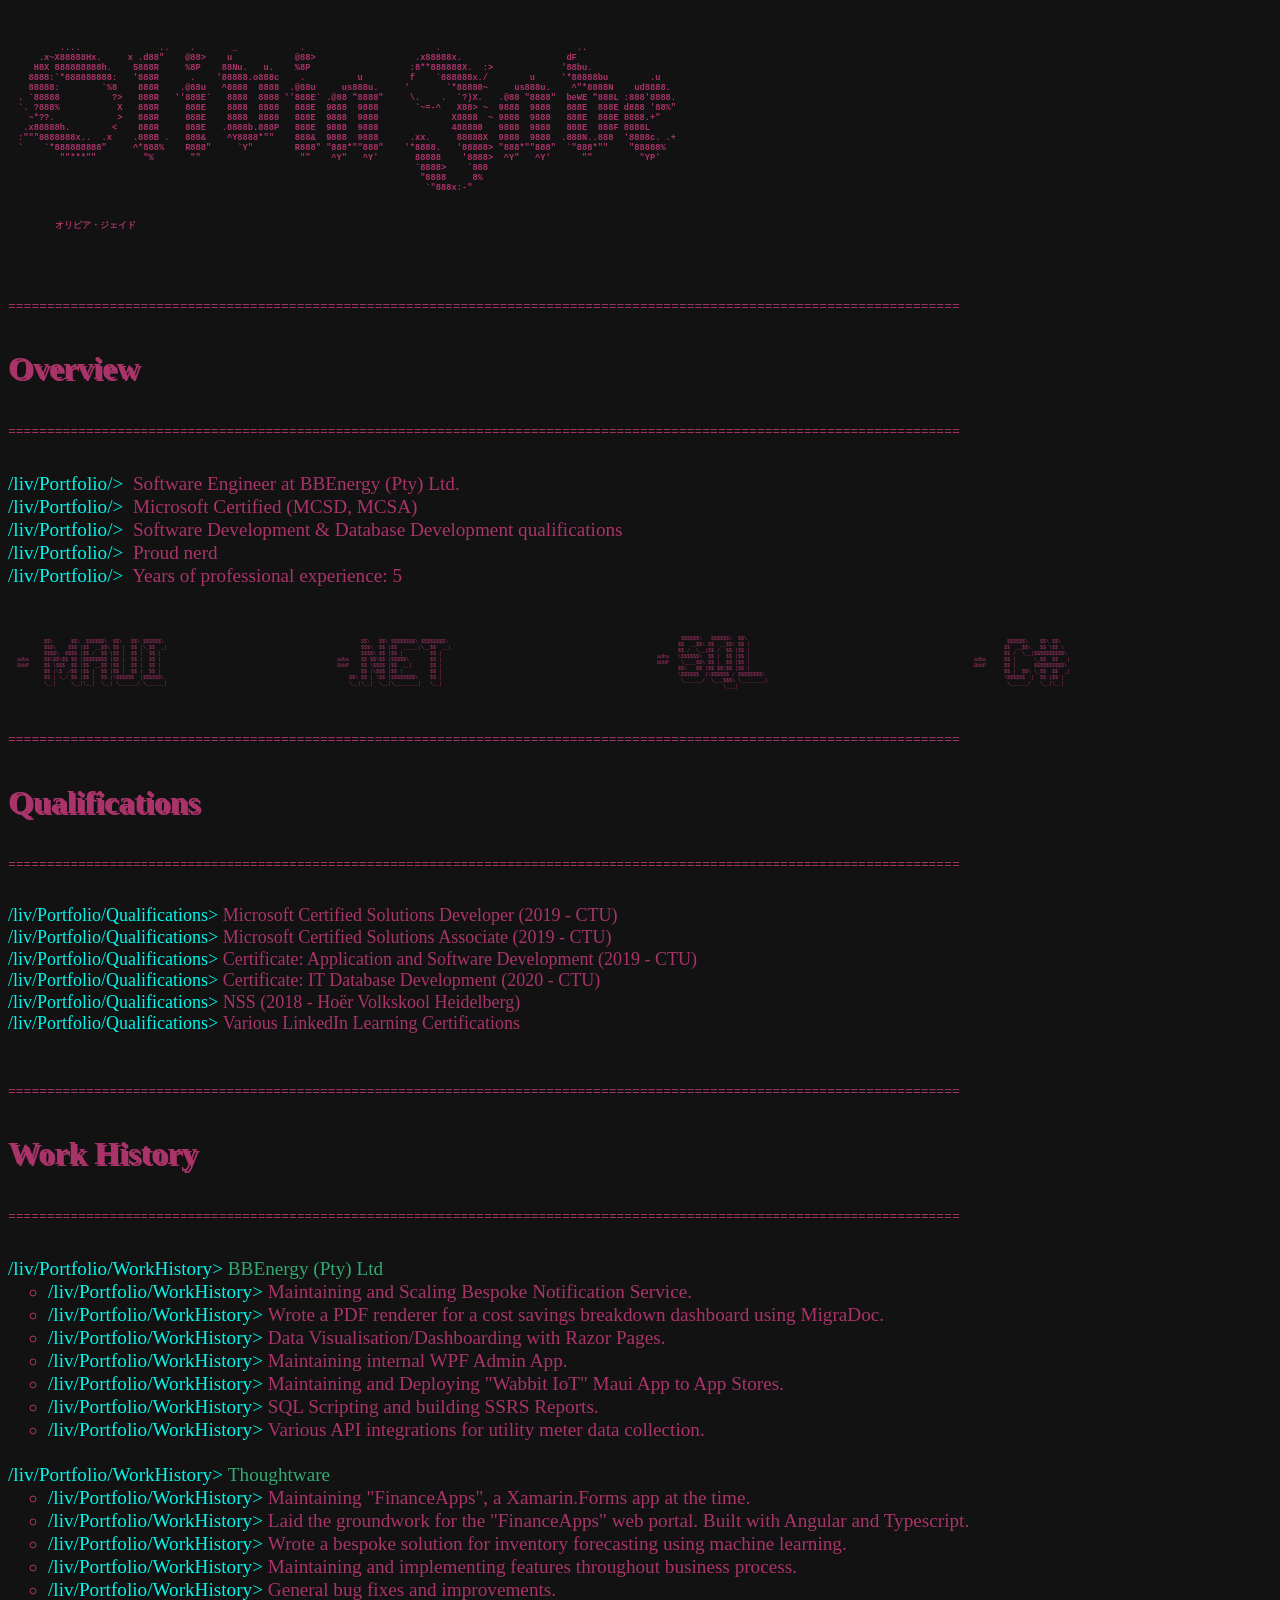
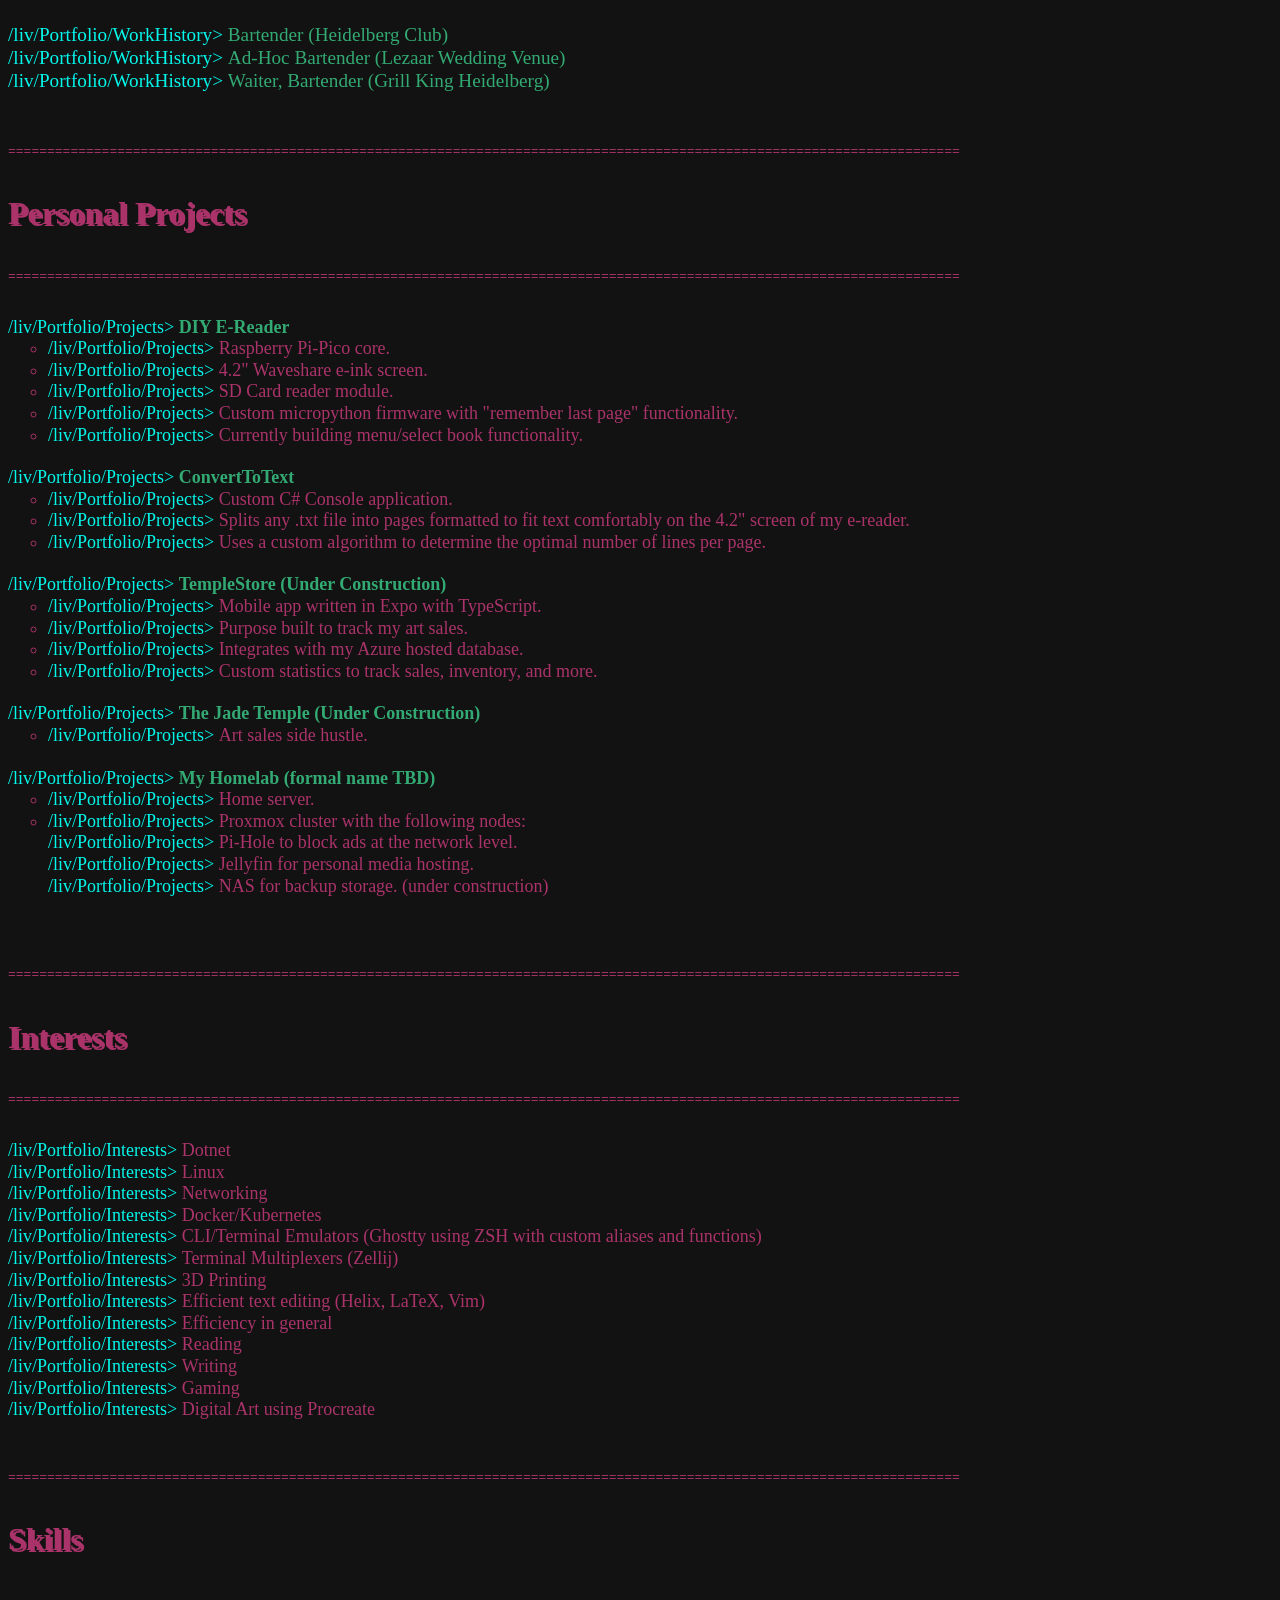
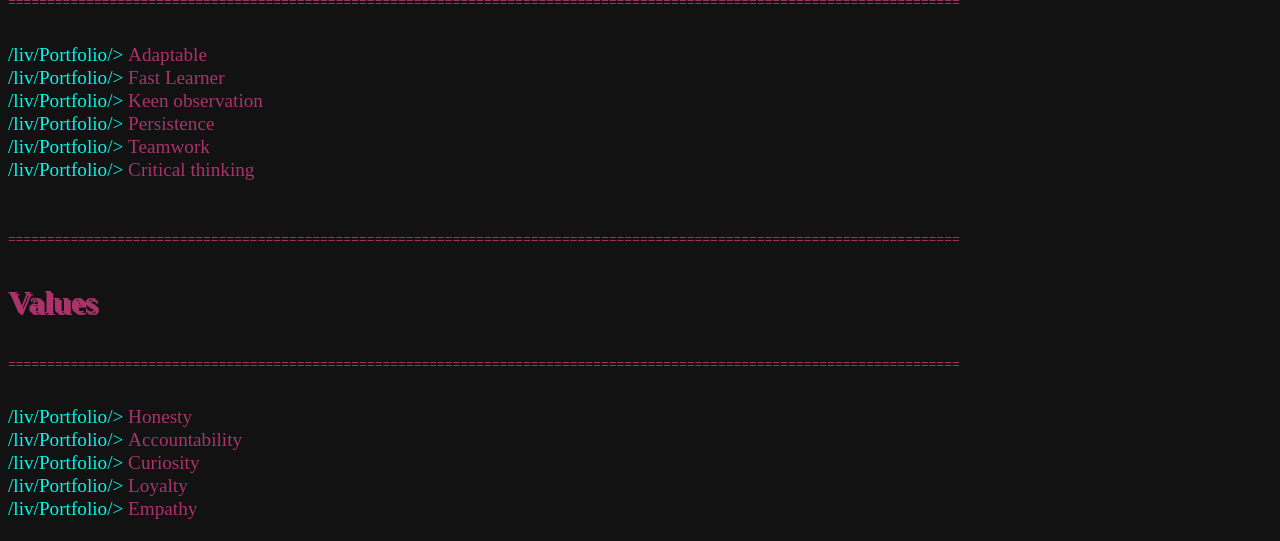
==== commit 6282d11c: "wording update" ====
--- a/index.html
+++ b/index.html
@@ -168,13 +168,13 @@
           </li>
           </br>
           <li style="--w: 'Apr 2021-Jul 2021 >'; --i: 5">
-              <span class="type"><span style="color: #33aa73 !important;">Barman (Heidelberg Club)</span></span>
+              <span class="type"><span style="color: #33aa73 !important;">Bartender (Heidelberg Club)</span></span>
           </li>
           <li style="--w: 'Apr 2021-Jul 2022 >'; --i: 5">
-              <span class="type"><span style="color: #33aa73 !important;">Ad-Hoc Barman (Lezaar Wedding Venue)</span></span>
+              <span class="type"><span style="color: #33aa73 !important;">Ad-Hoc Bartender (Lezaar Wedding Venue)</span></span>
           </li>
           <li style="--w: '2017-2020 >'; --i: 5">
-              <span class="type"><span style="color: #33aa73 !important;">Waiter, Barman (Grill King Heidelberg)</span></span>
+              <span class="type"><span style="color: #33aa73 !important;">Waiter, Bartender (Grill King Heidelberg)</span></span>
           </li>
         </ul>
 
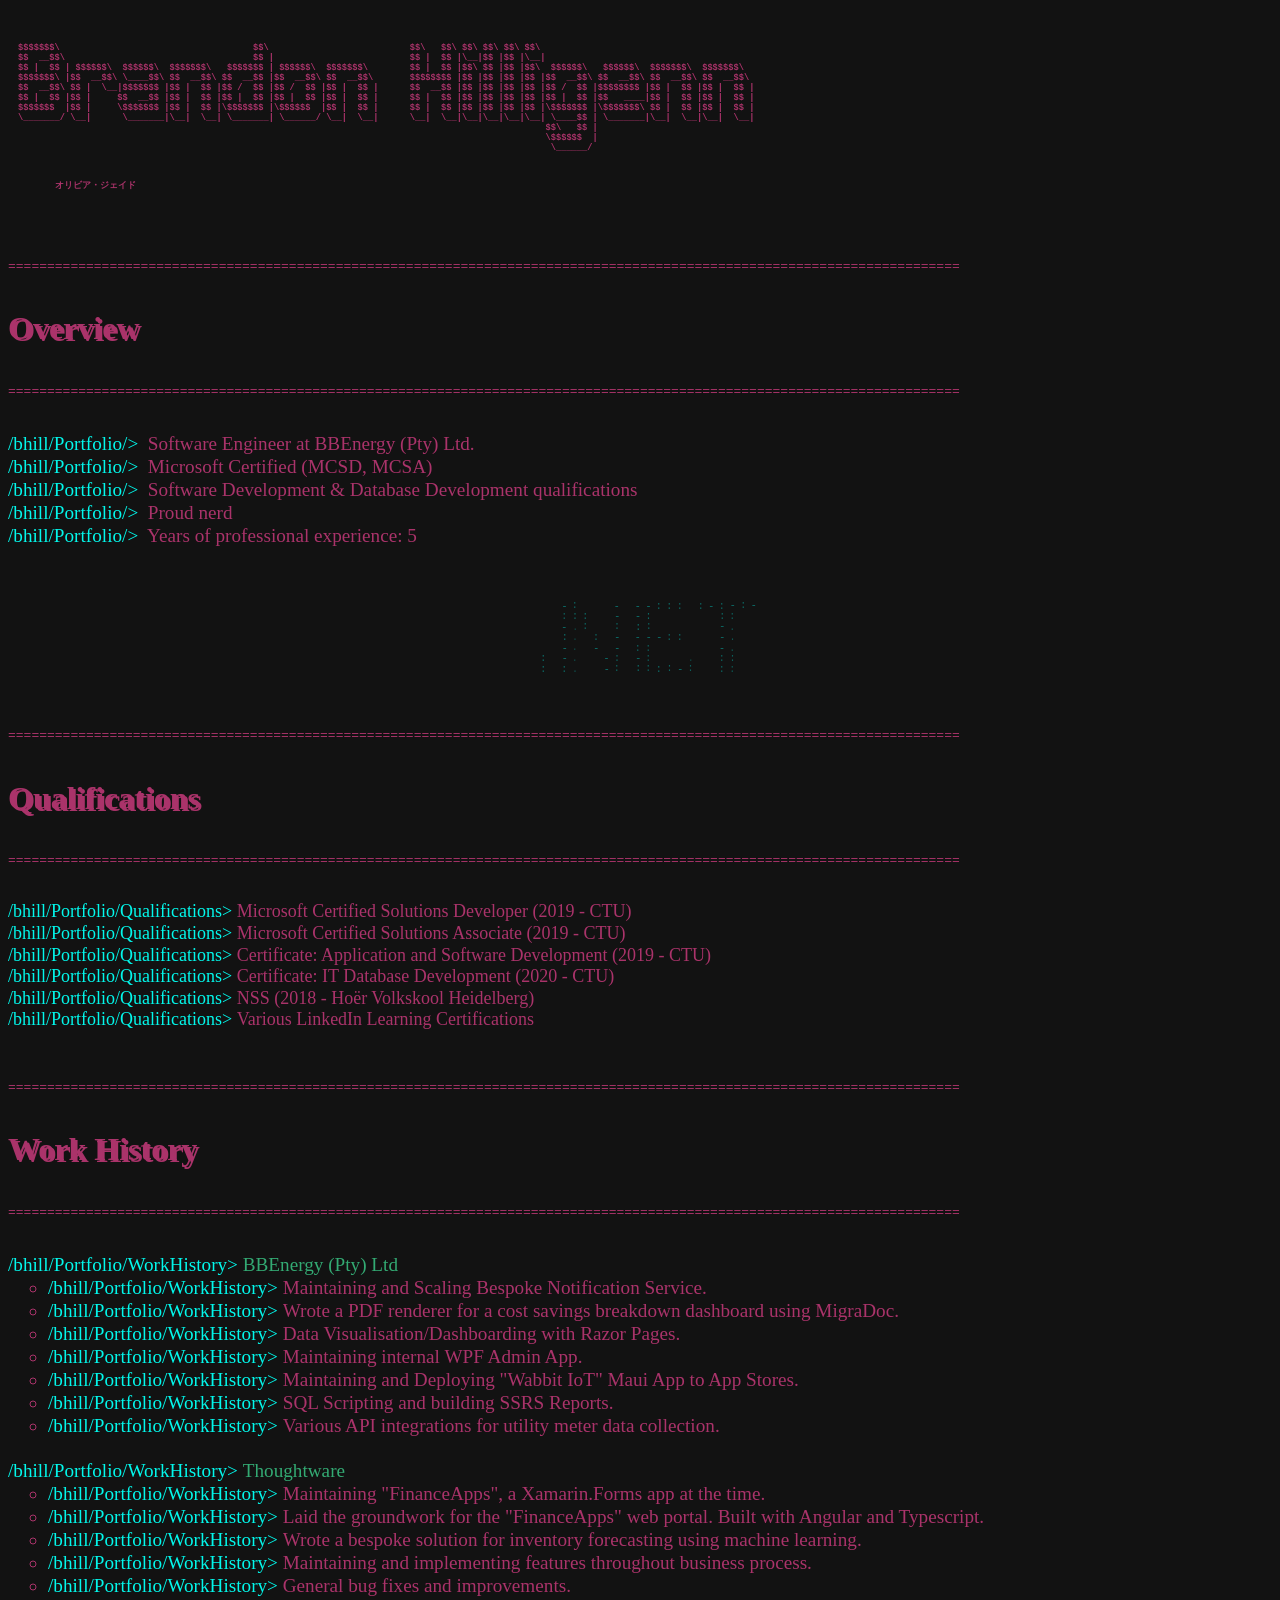
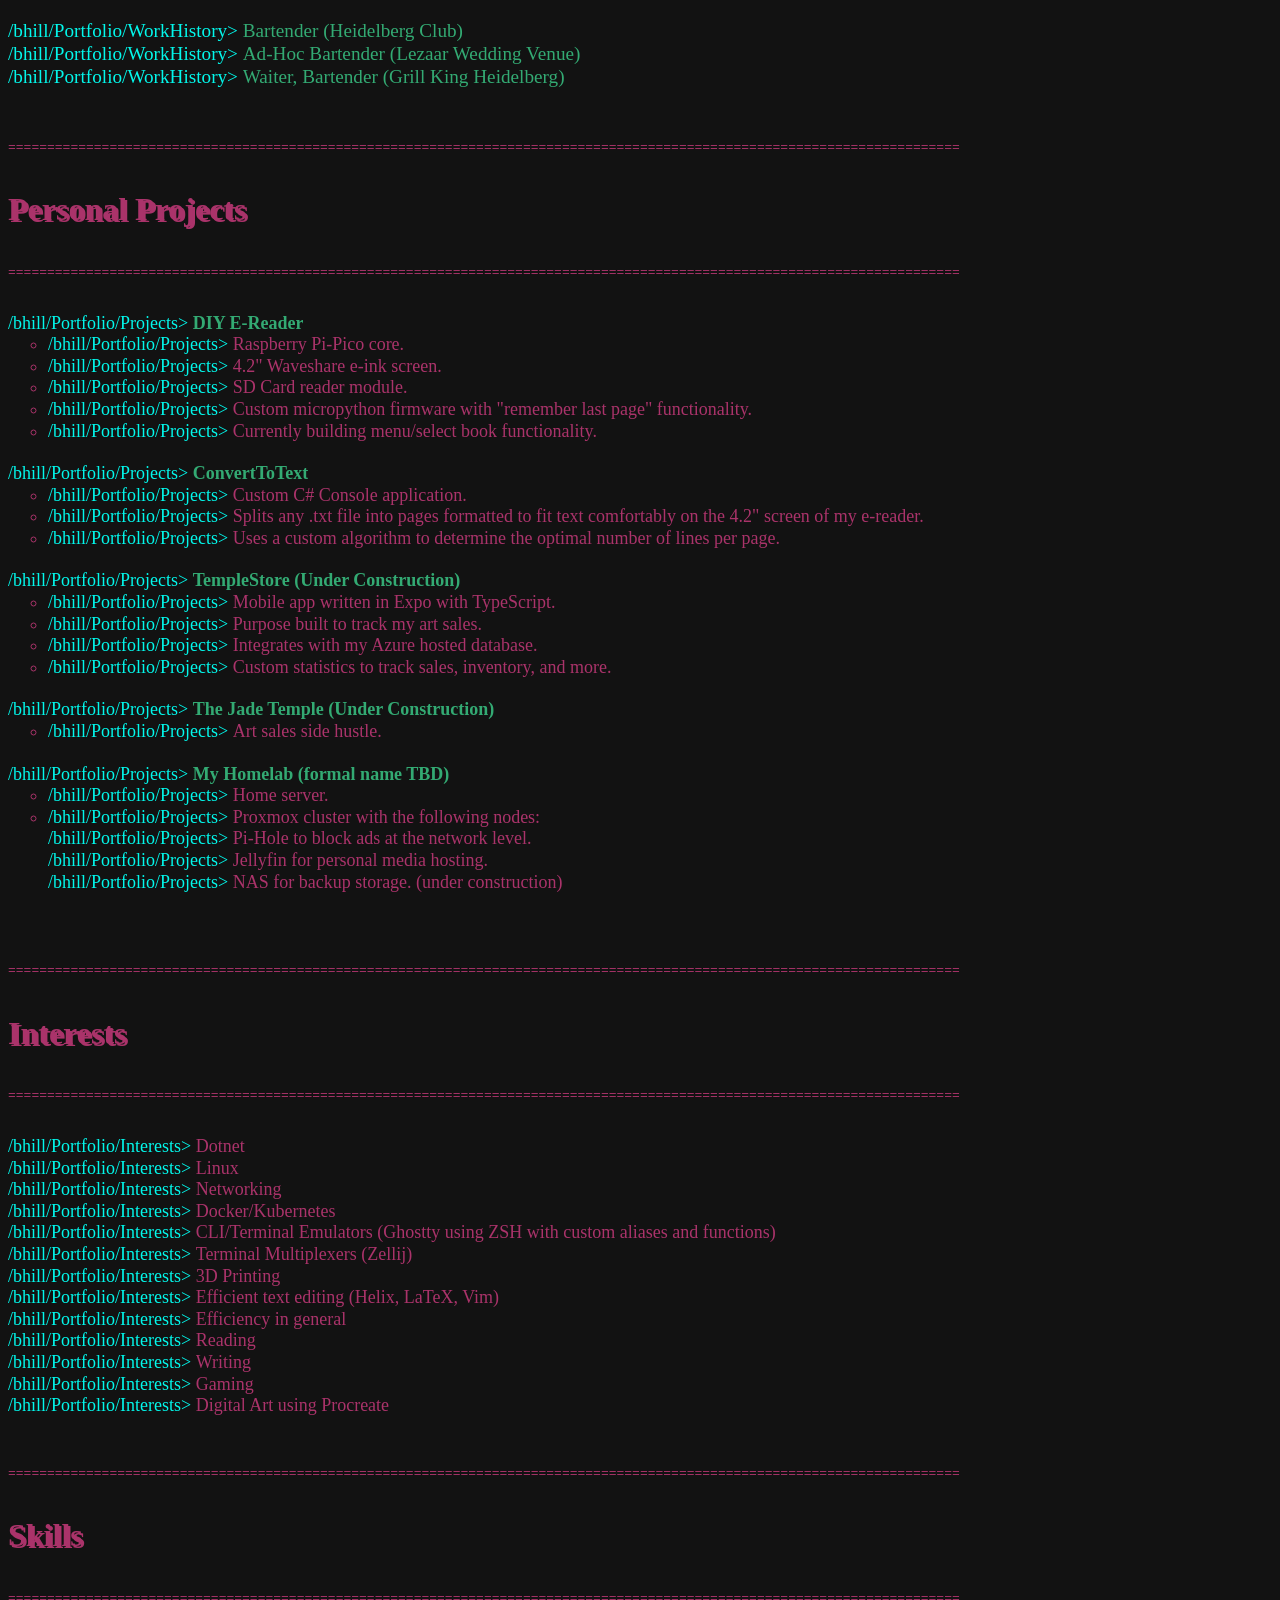
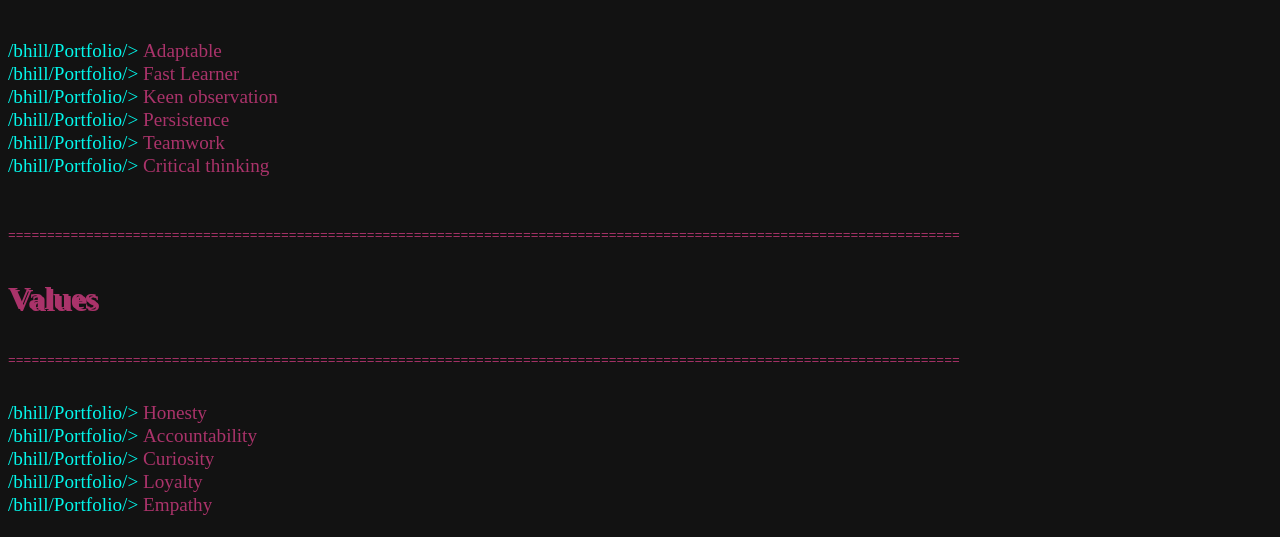
==== commit 589f4a5d: "wording updates (only for now)" ====
--- a/index.html
+++ b/index.html
@@ -9,22 +9,18 @@
   <div class=headerDiv>
       <h6>
           <pre>
-        ....               ..    .       _            .                         .                          ..                  
-    .x~X88888Hx.     x .d88"    @88>    u            @88>                   .x88888x.                    dF                    
-   H8X 888888888h.    5888R     %8P    88Nu.   u.    %8P                   :8**888888X.  :>             '88bu.                 
-  8888:`*888888888:   '888R      .    '88888.o888c    .          u         f    `888888x./        u     '*88888bu        .u    
-  88888:        `%8    888R    .@88u   ^8888  8888  .@88u     us888u.     '       `*88888~     us888u.    ^"*8888N    ud8888.  
-. `88888          ?>   888R   ''888E`   8888  8888 ''888E` .@88 "8888"     \.    .  `?)X.   .@88 "8888"  beWE "888L :888'8888. 
-`. ?888%           X   888R     888E    8888  8888   888E  9888  9888       `~=-^   X88> ~  9888  9888   888E  888E d888 '88%" 
-  ~*??.            >   888R     888E    8888  8888   888E  9888  9888              X8888  ~ 9888  9888   888E  888E 8888.+"    
- .x88888h.        <    888R     888E   .8888b.888P   888E  9888  9888              488888   9888  9888   888E  888F 8888L      
-:"""8888888x..  .x    .888B .   888&    ^Y8888*""    888&  9888  9888      .xx.     88888X  9888  9888  .888N..888  '8888c. .+ 
-`    `*888888888"     ^*888%    R888"     `Y"        R888" "888*""888"    '*8888.   '88888> "888*""888"  `"888*""    "88888%   
-        ""***""         "%       ""                   ""    ^Y"   ^Y'       88888    '8888>  ^Y"   ^Y'      ""         "YP'    
-                                                                            `8888>    `888                                     
-                                                                             "8888     8%                                      
-                                                                              `"888x:-"                                                                
-          </pre>
+$$$$$$$\                                     $$\                           $$\   $$\ $$\ $$\ $$\ $$\                                         
+$$  __$$\                                    $$ |                          $$ |  $$ |\__|$$ |$$ |\__|                                        
+$$ |  $$ | $$$$$$\  $$$$$$\  $$$$$$$\   $$$$$$$ | $$$$$$\  $$$$$$$\        $$ |  $$ |$$\ $$ |$$ |$$\  $$$$$$\   $$$$$$\  $$$$$$$\  $$$$$$$\  
+$$$$$$$\ |$$  __$$\ \____$$\ $$  __$$\ $$  __$$ |$$  __$$\ $$  __$$\       $$$$$$$$ |$$ |$$ |$$ |$$ |$$  __$$\ $$  __$$\ $$  __$$\ $$  __$$\ 
+$$  __$$\ $$ |  \__|$$$$$$$ |$$ |  $$ |$$ /  $$ |$$ /  $$ |$$ |  $$ |      $$  __$$ |$$ |$$ |$$ |$$ |$$ /  $$ |$$$$$$$$ |$$ |  $$ |$$ |  $$ |
+$$ |  $$ |$$ |     $$  __$$ |$$ |  $$ |$$ |  $$ |$$ |  $$ |$$ |  $$ |      $$ |  $$ |$$ |$$ |$$ |$$ |$$ |  $$ |$$   ____|$$ |  $$ |$$ |  $$ |
+$$$$$$$  |$$ |     \$$$$$$$ |$$ |  $$ |\$$$$$$$ |\$$$$$$  |$$ |  $$ |      $$ |  $$ |$$ |$$ |$$ |$$ |\$$$$$$$ |\$$$$$$$\ $$ |  $$ |$$ |  $$ |
+\_______/ \__|      \_______|\__|  \__| \_______| \______/ \__|  \__|      \__|  \__|\__|\__|\__|\__| \____$$ | \_______|\__|  \__|\__|  \__|
+                                                                                                     $$\   $$ |                              
+                                                                                                     \$$$$$$  |                              
+                                                                                                      \______/                               
+                                                                                                    </pre>
 <div class="horizontalStackDiv">
    <pre>
        オリビア・ジェイド
@@ -69,54 +65,9 @@
   </div>
     </br>
 
-    <div class="horizontalStackDiv">
-        <pre style="font-size: 5px; width: 25vw">
-
-            $$\      $$\  $$$$$$\  $$\   $$\ $$$$$$\ 
-            $$$\    $$$ |$$  __$$\ $$ |  $$ |\_$$  _|
-            $$$$\  $$$$ |$$ /  $$ |$$ |  $$ |  $$ |  
-   adba     $$\$$\$$ $$ |$$$$$$$$ |$$ |  $$ |  $$ |  
-   8bbP     $$ \$$$  $$ |$$  __$$ |$$ |  $$ |  $$ |  
-            $$ |\$  /$$ |$$ |  $$ |$$ |  $$ |  $$ |  
-            $$ | \_/ $$ |$$ |  $$ |\$$$$$$  |$$$$$$\ 
-            \__|     \__|\__|  \__| \______/ \______|
-        </pre>
-
-        <pre style="font-size: 5px; width: 25vw">
-
-           $$\   $$\ $$$$$$$$\ $$$$$$$$\ 
-           $$$\  $$ |$$  _____|\__$$  __|
-           $$$$\ $$ |$$ |         $$ |   
-   adba    $$ $$\$$ |$$$$$\       $$ |   
-   8bbP    $$ \$$$$ |$$  __|      $$ |   
-           $$ |\$$$ |$$ |         $$ |   
-       $$\ $$ | \$$ |$$$$$$$$\    $$ |   
-       \__|\__|  \__|\________|   \__|   
-        </pre>
-
-        <pre style="font-size: 5px; width: 25vw">                 
-           $$$$$$\   $$$$$$\  $$\       
-          $$  __$$\ $$  __$$\ $$ |      
-          $$ /  \__|$$ /  $$ |$$ |      
-   adba   \$$$$$$\  $$ |  $$ |$$ |      
-   8bbP    \____$$\ $$ |  $$ |$$ |      
-          $$\   $$ |$$ $$\$$ |$$ |      
-          \$$$$$$  |\$$$$$$ / $$$$$$$$\ 
-           \______/  \___$$$\ \________|
-                         \___|          
-        </pre>
-        <pre style="font-size: 5px; width: 25vw">
-
-             $$$$$$\    $$\ $$\   
-            $$  __$$\   $$ \$$ \  
-            $$ /  \__|$$$$$$$$$$\ 
-  adba      $$ |      \_$$  $$   |
-  8bbP      $$ |      $$$$$$$$$$\ 
-            $$ |  $$\ \_$$  $$  _|
-            \$$$$$$  |  $$ |$$ |  
-             \______/   \__|\__|  
-        </pre>                                
-    </div>
+    <section class="tech-ascii-section" aria-label="Technology stack animation">
+        <canvas id="techAsciiCanvas" aria-hidden="true"></canvas>
+    </section>
     <br/>
   <pre>
 ==========================================================================================================================
@@ -309,6 +260,162 @@
   </div>
 
 
+
+  <style>
+    /* A compact, transparent version of the CodePen effect. All styles are scoped
+       to this section so the rest of the website keeps its existing appearance. */
+    .tech-ascii-section {
+      position: relative;
+      width: 100%;
+      height: 112px;
+      overflow: hidden;
+      margin: 0 auto;
+    }
+
+    #techAsciiCanvas {
+      display: block;
+      width: 100%;
+      height: 100%;
+    }
+
+    @media (max-width: 600px) {
+      .tech-ascii-section { height: 96px; }
+    }
+
+    @media (prefers-reduced-motion: reduce) {
+      .tech-ascii-section { contain: paint; }
+    }
+  </style>
+
+  <script>
+    (() => {
+      const canvas = document.getElementById("techAsciiCanvas");
+      if (!canvas) return;
+
+      const ctx = canvas.getContext("2d", { alpha: true });
+      if (!ctx) return;
+
+      // Edit this list to change the words that morph into one another.
+      const words = [".NET", "MAUI", "WPF", "SQL", "EXPO", "LINUX"];
+      const ramp = " .:-=+*#%@";
+      const reducedMotion = window.matchMedia?.("(prefers-reduced-motion: reduce)").matches ?? false;
+      let width = 0, height = 0, dpr = 1, fontSize = 10, gap = 10;
+      let cols = 0, rows = 0, cells = [], wordIndex = 0, lastTime = performance.now();
+      let frame = null, visible = !document.hidden, wordTimer = null;
+
+      function resize() {
+        const rect = canvas.getBoundingClientRect();
+        width = Math.max(1, rect.width);
+        height = Math.max(1, rect.height);
+        dpr = Math.min(window.devicePixelRatio || 1, 2);
+        canvas.width = Math.round(width * dpr);
+        canvas.height = Math.round(height * dpr);
+        ctx.setTransform(dpr, 0, 0, dpr, 0, 0);
+        fontSize = width < 500 ? 9 : 10;
+        gap = fontSize * 1.05;
+        cols = Math.ceil(width / gap) + 1;
+        rows = Math.ceil(height / gap) + 1;
+        cells = [];
+        for (let y = 0; y < rows; y++) {
+          for (let x = 0; x < cols; x++) {
+            const ox = x * gap, oy = y * gap;
+            cells.push({ ox, oy, x: ox, y: oy, vx: 0, vy: 0,
+              density: 0, target: 0, seed: Math.random() * 1000 });
+          }
+        }
+        updateWordMap();
+      }
+
+      function updateWordMap() {
+        if (!cols || !rows || !cells.length) return;
+        const offscreen = document.createElement("canvas");
+        // A higher-resolution word map keeps the central word legible in this compact slot.
+        const scale = 4;
+        offscreen.width = cols * scale;
+        offscreen.height = rows * scale;
+        const off = offscreen.getContext("2d", { willReadFrequently: true });
+        if (!off) return;
+        const word = words[wordIndex];
+        off.fillStyle = "#fff";
+        off.textAlign = "center";
+        off.textBaseline = "middle";
+        const size = Math.min(offscreen.width / (word.length * 0.68), offscreen.height * 0.8);
+        off.font = `800 ${size}px Arial, sans-serif`;
+        off.fillText(word, offscreen.width / 2, offscreen.height / 2);
+        const pixels = off.getImageData(0, 0, offscreen.width, offscreen.height).data;
+        for (let i = 0; i < cells.length; i++) {
+          const x = i % cols, y = Math.floor(i / cols);
+          const px = Math.min(offscreen.width - 1, Math.floor((x + 0.5) * scale));
+          const py = Math.min(offscreen.height - 1, Math.floor((y + 0.5) * scale));
+          cells[i].target = pixels[(py * offscreen.width + px) * 4 + 3] / 255;
+        }
+      }
+
+      function nextWord() {
+        wordIndex = (wordIndex + 1) % words.length;
+        updateWordMap();
+      }
+
+      function draw(now = performance.now()) {
+        frame = null;
+        if (!visible) return;
+        const dt = Math.min(32, now - lastTime || 16) / 16.67;
+        lastTime = now;
+        ctx.clearRect(0, 0, width, height); // Transparent: no CodePen background is drawn.
+        ctx.font = `${fontSize}px ui-monospace, SFMono-Regular, Menlo, monospace`;
+        ctx.textAlign = "center";
+        ctx.textBaseline = "middle";
+        const t = now * 0.001;
+        for (const cell of cells) {
+          let tx = cell.ox, ty = cell.oy;
+          if (!reducedMotion) {
+            tx += Math.sin(t * 0.85 + cell.seed + cell.oy * 0.015) * 0.35;
+            ty += Math.cos(t * 0.72 + cell.seed + cell.ox * 0.012) * 0.35;
+          }
+          cell.vx += (tx - cell.x) * 0.12 * dt;
+          cell.vy += (ty - cell.y) * 0.12 * dt;
+          cell.vx *= Math.pow(0.78, dt);
+          cell.vy *= Math.pow(0.78, dt);
+          cell.x += cell.vx * dt;
+          cell.y += cell.vy * dt;
+          cell.density += (cell.target - cell.density) * (reducedMotion ? 0.08 : 0.075) * dt;
+          const shimmer = cell.target > 0
+            ? Math.sin(t * 1.8 + cell.seed) * 0.035
+            : (Math.sin(t + cell.seed + cell.ox * 0.018) * Math.cos(t * 0.7 + cell.oy * 0.018) + 1) * 0.025;
+          const density = Math.max(0, Math.min(1, cell.density + shimmer));
+          if (density < 0.055) continue;
+          const char = ramp[Math.min(ramp.length - 1, Math.floor(density * (ramp.length - 1)))];
+          const alpha = Math.max(0.12, Math.min(0.95, 0.12 + density * 0.83));
+          ctx.fillStyle = `rgba(3, 247, 235, ${alpha})`;
+          ctx.fillText(char, cell.x, cell.y);
+        }
+        if (!reducedMotion) frame = requestAnimationFrame(draw);
+      }
+
+      function start() {
+        if (!visible || frame || reducedMotion) return;
+        lastTime = performance.now();
+        frame = requestAnimationFrame(draw);
+      }
+      function stop() {
+        if (frame) cancelAnimationFrame(frame);
+        frame = null;
+      }
+
+      resize();
+      draw();
+      if (!reducedMotion) {
+        wordTimer = window.setInterval(nextWord, 2600);
+      }
+      window.addEventListener("resize", resize, { passive: true });
+      if ("ResizeObserver" in window) new ResizeObserver(resize).observe(canvas);
+      document.addEventListener("visibilitychange", () => {
+        visible = !document.hidden;
+        if (visible) start(); else stop();
+      });
+    })();
+  </script>
+
   <script>
       window.onload = function () {
           var currentDate = new Date();
@@ -317,5 +424,64 @@
           document.getElementById("yearsExp").innerHTML = years;
       };
   </script>
+
+  <style>
+    /* Keep the existing typing animations paused until their text is visible. */
+    .type,
+    .type *,
+    .type::before,
+    .type::after,
+    .type *::before,
+    .type *::after {
+      animation-play-state: paused !important;
+    }
+
+    .type.typing-visible,
+    .type.typing-visible *,
+    .type.typing-visible::before,
+    .type.typing-visible::after,
+    .type.typing-visible *::before,
+    .type.typing-visible *::after {
+      animation-play-state: running !important;
+      animation-delay: 0s !important;
+      transition-delay: 0s !important;
+    }
+
+    /* Remove the original stagger delay when an item becomes visible. */
+    .type.typing-visible,
+    .type.typing-visible *,
+    .type.typing-visible::before,
+    .type.typing-visible::after,
+    .type.typing-visible *::before,
+    .type.typing-visible *::after {
+      animation-delay: 0s !important;
+      transition-delay: 0s !important;
+    }
+  </style>
+
+  <script>
+    (() => {
+      const typingElements = document.querySelectorAll('.type');
+      if (!typingElements.length) return;
+
+      // Start/resume each typing animation only while its text is on screen.
+      if ('IntersectionObserver' in window) {
+        const observer = new IntersectionObserver(entries => {
+          entries.forEach(entry => {
+            entry.target.classList.toggle('typing-visible', entry.isIntersecting);
+          });
+        }, {
+          threshold: 0.01,
+          // Start just before the text enters the viewport, avoiding a visible wait.
+          rootMargin: '100px 0px'
+        });
+
+        typingElements.forEach(element => observer.observe(element));
+      } else {
+        // Fallback for older browsers without IntersectionObserver support.
+        typingElements.forEach(element => element.classList.add('typing-visible'));
+      }
+    })();
+  </script>
   </body>
 </html>
--- a/Styles/styles.css
+++ b/Styles/styles.css
@@ -26,7 +26,7 @@
 }
 
 .ulMain li::before {
-    content: "/liv/Portfolio/> ";
+    content: "/bhill/Portfolio/> ";
     font-family: dotoBold;
     color: #03F7EB;
 }
@@ -39,7 +39,7 @@
 }
 
 .ulHomeLab li::before {
-    content: "/liv/Portfolio/Homelab> ";
+    content: "/bhill/Portfolio/Homelab> ";
     font-family: dotoBold;
     color: #03F7EB;
 }
@@ -52,7 +52,7 @@
 }
 
 .ulQualifications li::before {
-    content: "/liv/Portfolio/Qualifications> ";
+    content: "/bhill/Portfolio/Qualifications> ";
     font-family: dotoBold;
     color: #03F7EB;
 }
@@ -65,7 +65,7 @@
 }
 
 .ulProjects li::before {
-    content: "/liv/Portfolio/Projects> ";
+    content: "/bhill/Portfolio/Projects> ";
     font-family: dotoBold;
     color: #03F7EB;
 }
@@ -78,7 +78,7 @@
 }
 
 .ulInterests li::before {
-    content: "/liv/Portfolio/Interests> ";
+    content: "/bhill/Portfolio/Interests> ";
     font-family: dotoBold;
     color: #03F7EB;
 }
@@ -92,7 +92,7 @@
 }
 
 .ulWorkHistory li::before {
-    content: "/liv/Portfolio/WorkHistory> ";
+    content: "/bhill/Portfolio/WorkHistory> ";
     color: #03F7EB;
     font-family: dotoBold
 }
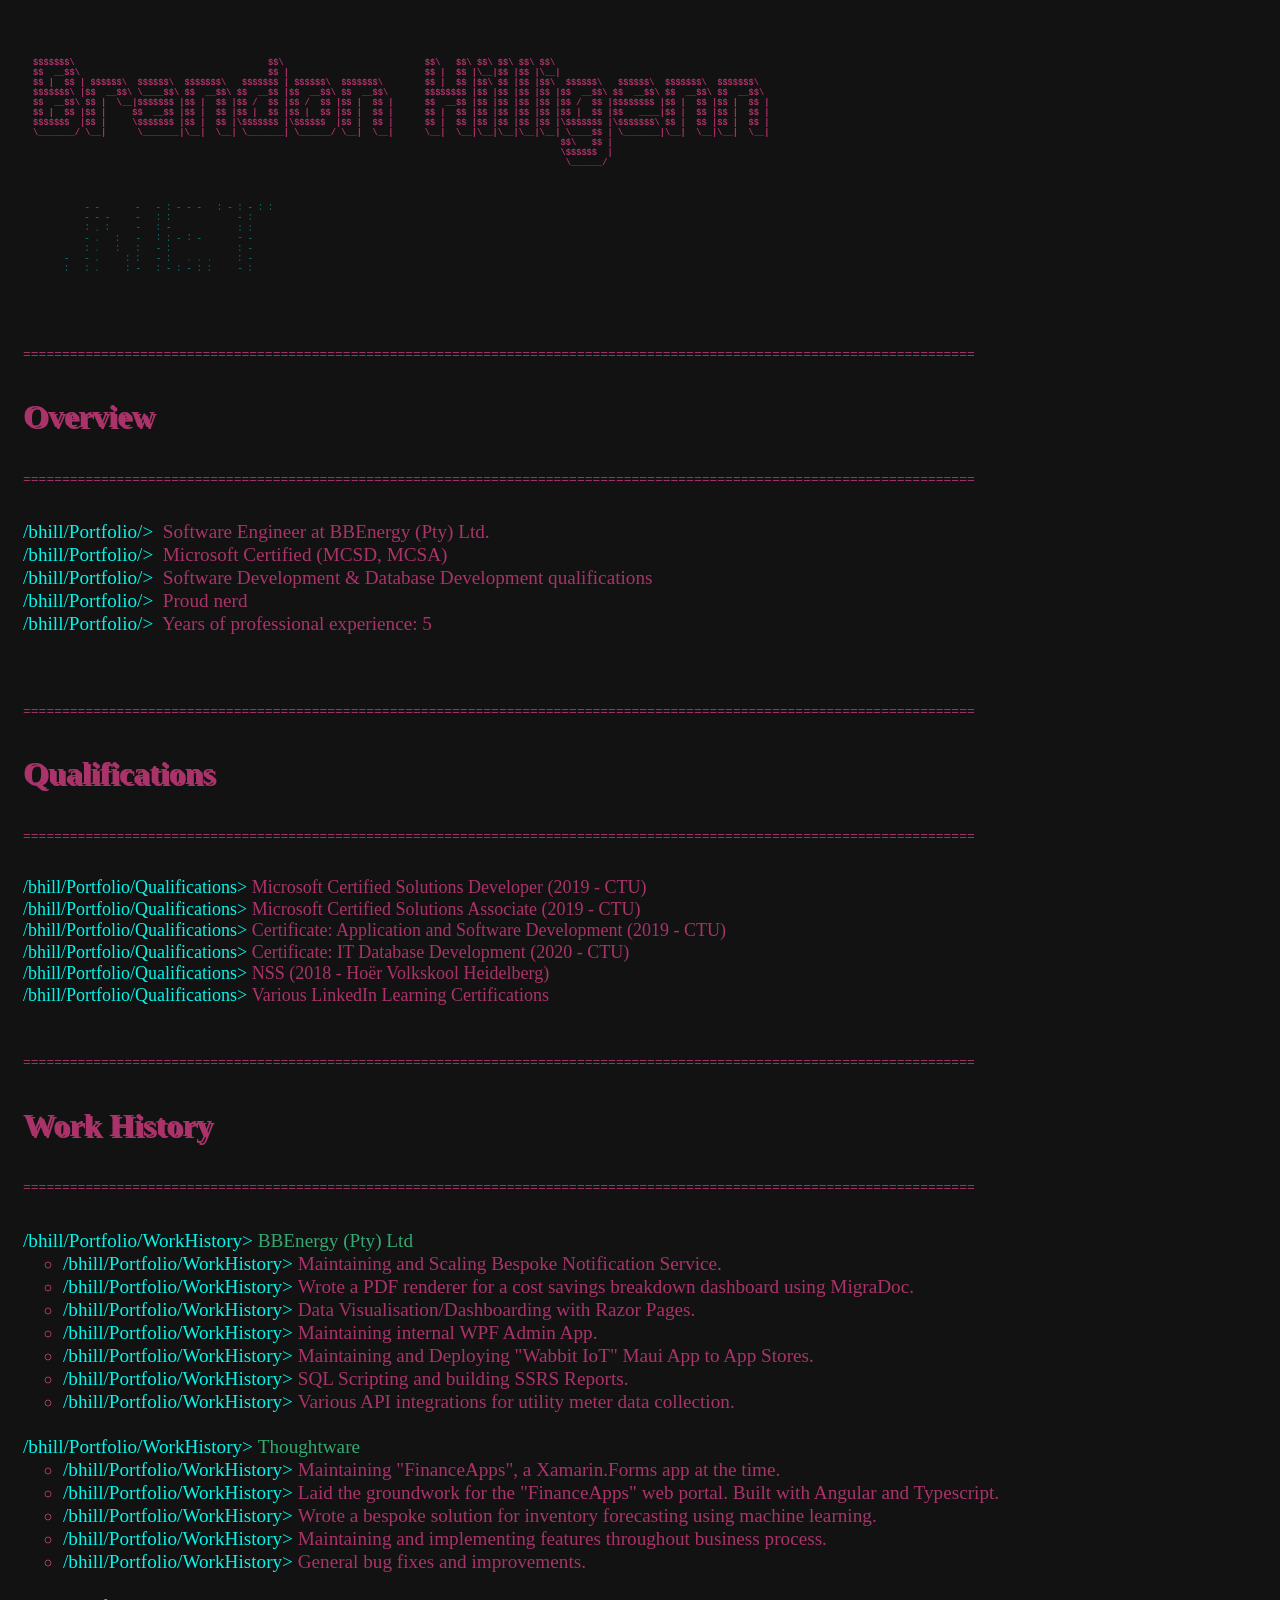
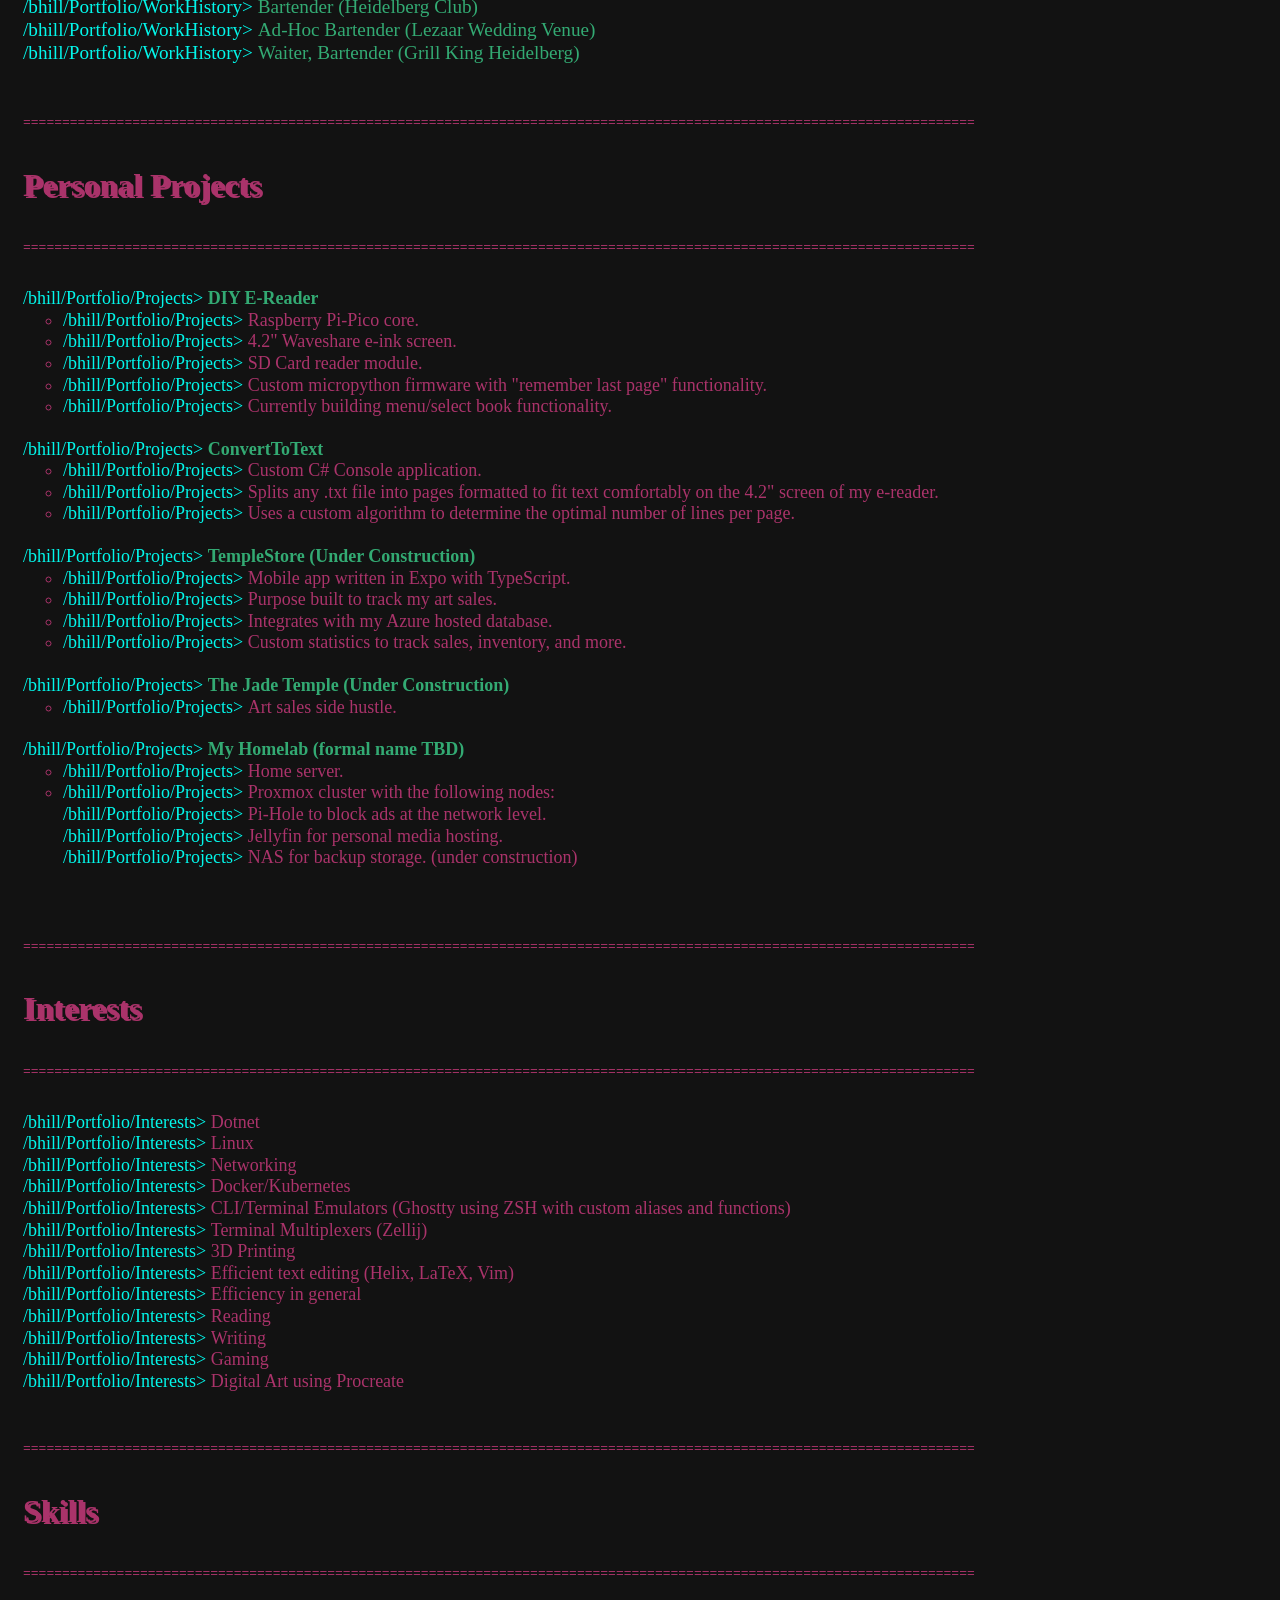
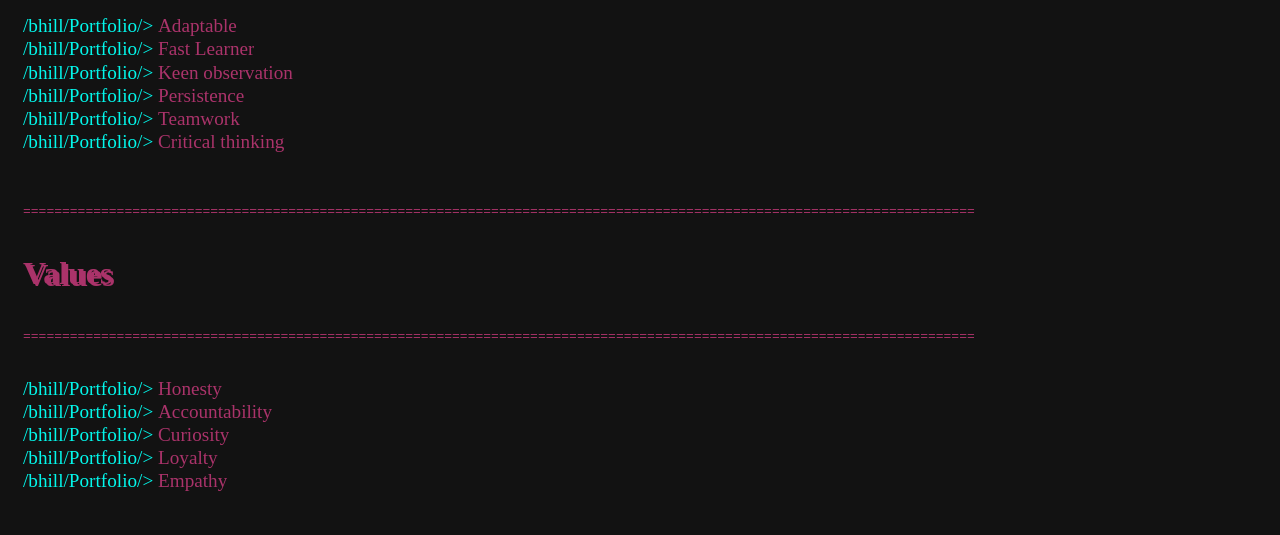
==== commit 87ef5618: "updates" ====
--- a/index.html
+++ b/index.html
@@ -21,11 +21,9 @@
                                                                                                      \$$$$$$  |                              
                                                                                                       \______/                               
                                                                                                     </pre>
-<div class="horizontalStackDiv">
-   <pre>
-       オリビア・ジェイド
-   </pre>
-</div>
+<section class="tech-ascii-section" aria-label="Technology stack animation">
+        <canvas id="techAsciiCanvas" aria-hidden="true"></canvas>
+    </section>
 </h6>
     </div>
     <pre>
@@ -65,9 +63,7 @@
   </div>
     </br>
 
-    <section class="tech-ascii-section" aria-label="Technology stack animation">
-        <canvas id="techAsciiCanvas" aria-hidden="true"></canvas>
-    </section>
+    
     <br/>
   <pre>
 ==========================================================================================================================
@@ -262,6 +258,9 @@
 
 
   <style>
+    body{
+      padding: 15px
+    }
     /* A compact, transparent version of the CodePen effect. All styles are scoped
        to this section so the rest of the website keeps its existing appearance. */
     .tech-ascii-section {
@@ -275,6 +274,8 @@
     #techAsciiCanvas {
       display: block;
       width: 100%;
+      margin-left: 0;
+      box-sizing: border-box;
       height: 100%;
     }
 
@@ -296,7 +297,7 @@
       if (!ctx) return;
 
       // Edit this list to change the words that morph into one another.
-      const words = [".NET", "MAUI", "WPF", "SQL", "EXPO", "LINUX"];
+      const words = [".NET", "MAUI", "WPF", "SQL", "EXPO", "LINUX", "ASP.NET", "C#"];
       const ramp = " .:-=+*#%@";
       const reducedMotion = window.matchMedia?.("(prefers-reduced-motion: reduce)").matches ?? false;
       let width = 0, height = 0, dpr = 1, fontSize = 10, gap = 10;
@@ -312,7 +313,7 @@
         canvas.height = Math.round(height * dpr);
         ctx.setTransform(dpr, 0, 0, dpr, 0, 0);
         fontSize = width < 500 ? 9 : 10;
-        gap = fontSize * 1.05;
+        gap = fontSize * 1.02;
         cols = Math.ceil(width / gap) + 1;
         rows = Math.ceil(height / gap) + 1;
         cells = [];
@@ -326,30 +327,56 @@
         updateWordMap();
       }
 
-      function updateWordMap() {
-        if (!cols || !rows || !cells.length) return;
-        const offscreen = document.createElement("canvas");
-        // A higher-resolution word map keeps the central word legible in this compact slot.
-        const scale = 4;
-        offscreen.width = cols * scale;
-        offscreen.height = rows * scale;
-        const off = offscreen.getContext("2d", { willReadFrequently: true });
-        if (!off) return;
-        const word = words[wordIndex];
-        off.fillStyle = "#fff";
-        off.textAlign = "center";
-        off.textBaseline = "middle";
-        const size = Math.min(offscreen.width / (word.length * 0.68), offscreen.height * 0.8);
-        off.font = `800 ${size}px Arial, sans-serif`;
-        off.fillText(word, offscreen.width / 2, offscreen.height / 2);
-        const pixels = off.getImageData(0, 0, offscreen.width, offscreen.height).data;
-        for (let i = 0; i < cells.length; i++) {
-          const x = i % cols, y = Math.floor(i / cols);
-          const px = Math.min(offscreen.width - 1, Math.floor((x + 0.5) * scale));
-          const py = Math.min(offscreen.height - 1, Math.floor((y + 0.5) * scale));
-          cells[i].target = pixels[(py * offscreen.width + px) * 4 + 3] / 255;
-        }
-      }
+     function updateWordMap() {
+  if (!cols || !rows || !cells.length) return;
+
+  const offscreen = document.createElement("canvas");
+  const scale = 5;
+  offscreen.width = cols * scale;
+  offscreen.height = rows * scale;
+
+  const off = offscreen.getContext("2d", { willReadFrequently: true });
+  if (!off) return;
+
+  const word = words[wordIndex];
+
+  off.fillStyle = "#fff";
+  off.textAlign = "left";
+  off.textBaseline = "middle";
+
+  // Fit the word inside the canvas width.
+  const maxWidth = offscreen.width * 0.95;
+  const size = Math.min(
+    maxWidth / (word.length * 0.68),
+    offscreen.height * 0.8
+  );
+
+  off.font = `800 ${size}px Arial, sans-serif`;
+
+  // Anchor the word to the left edge with a small margin.
+  off.fillText(word, scale * 2, offscreen.height / 2, maxWidth);
+
+  const pixels = off.getImageData(
+    0, 0, offscreen.width, offscreen.height
+  ).data;
+
+  for (let i = 0; i < cells.length; i++) {
+    const x = i % cols;
+    const y = Math.floor(i / cols);
+
+    const px = Math.min(
+      offscreen.width - 1,
+      Math.floor((x + 0.5) * scale)
+    );
+    const py = Math.min(
+      offscreen.height - 1,
+      Math.floor((y + 0.5) * scale)
+    );
+
+    cells[i].target =
+      pixels[(py * offscreen.width + px) * 4 + 3] / 170;
+  }
+}
 
       function nextWord() {
         wordIndex = (wordIndex + 1) % words.length;
@@ -359,12 +386,12 @@
       function draw(now = performance.now()) {
         frame = null;
         if (!visible) return;
-        const dt = Math.min(32, now - lastTime || 16) / 16.67;
+        const dt = Math.min(32, now - lastTime || 16) / 10.67;
         lastTime = now;
         ctx.clearRect(0, 0, width, height); // Transparent: no CodePen background is drawn.
         ctx.font = `${fontSize}px ui-monospace, SFMono-Regular, Menlo, monospace`;
-        ctx.textAlign = "center";
-        ctx.textBaseline = "middle";
+       ctx.textAlign = "left";
+       ctx.textBaseline = "middle";
         const t = now * 0.001;
         for (const cell of cells) {
           let tx = cell.ox, ty = cell.oy;
@@ -405,7 +432,7 @@
       resize();
       draw();
       if (!reducedMotion) {
-        wordTimer = window.setInterval(nextWord, 2600);
+        wordTimer = window.setInterval(nextWord, 1700);
       }
       window.addEventListener("resize", resize, { passive: true });
       if ("ResizeObserver" in window) new ResizeObserver(resize).observe(canvas);
